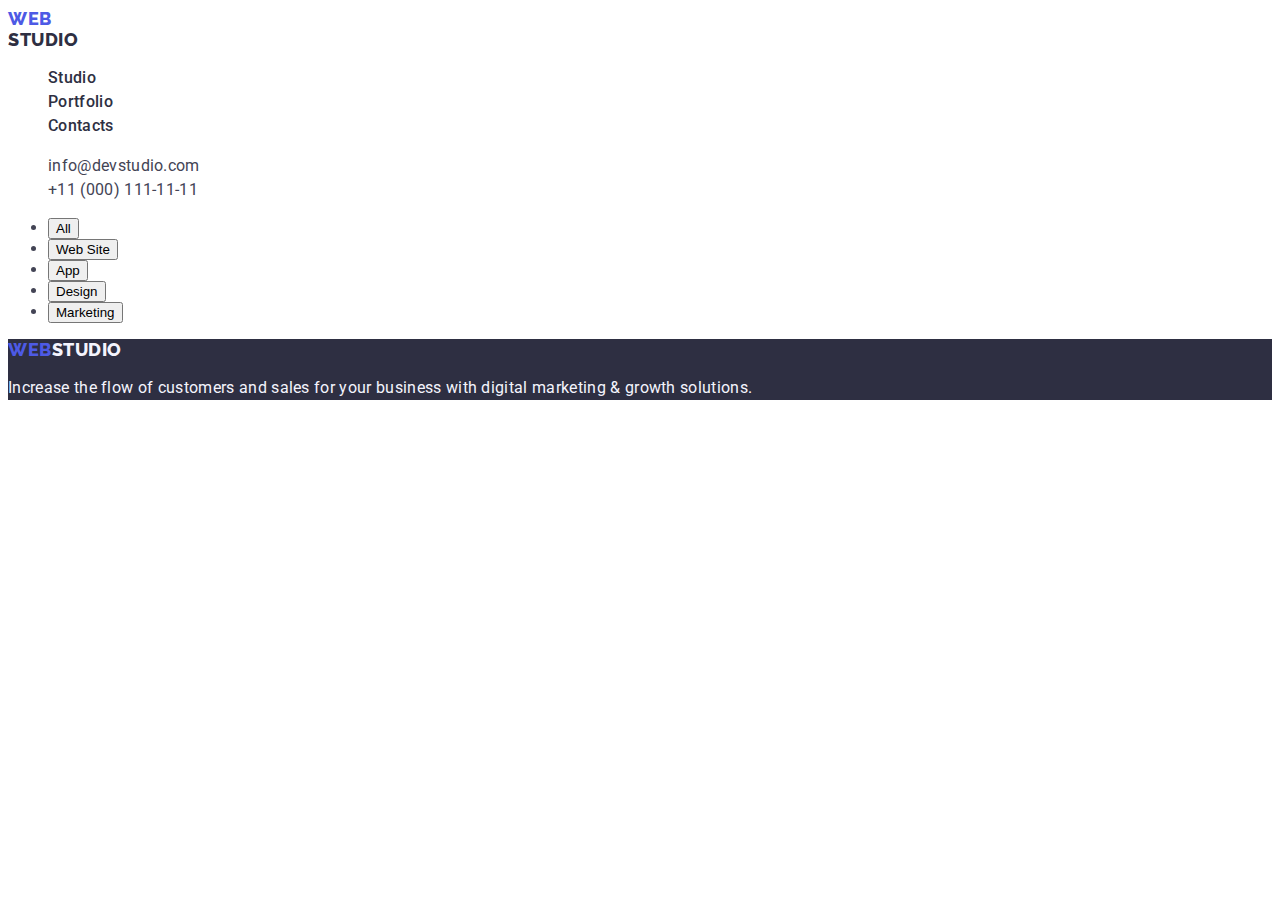
==== portfolio.html @ 23345696 "repost" ====
<!DOCTYPE html>
<html lang="en">
  <head>
    <meta charset="UTF-8" />
    <meta http-equiv="X-UA-Compatible" content="IE=edge" />
    <meta name="viewport" content="width=device-width, initial-scale=1.0" />
    <title>WebStudio</title>
    <link rel="preconnect" href="https://fonts.googleapis.com" />
    <link rel="preconnect" href="https://fonts.gstatic.com" crossorigin />
    <link
      href="https://fonts.googleapis.com/css2?family=Raleway:wght@800&family=Roboto:wght@400;500;700;900&display=swap"
      rel="stylesheet"
    />
    <link rel="stylesheet" href="./css/styles.css" />
  </head>
  <body class="body">
    <header class="header">
      <nav class="header-navigation">
        <a class="header-link-logo link" href="./index.html">
          Web<span class="header-link-logo-second">Studio</span>
        </a>
        <ul class="header-list list">
          <li class="header-item">
            <a class="header-link link" href="./index.html">Studio</a>
          </li>
          <li class="header-item">
            <a class="header-link link" href="./portfolio.html">Portfolio</a>
          </li>
          <li class="header-item">
            <a class="header-link link" href="">Contacts</a>
          </li>
        </ul>
      </nav>
      <address class="header-address">
        <ul class="header-address-list list">
          <li class="header-address-item">
            <a class="header-address-link link" href="mailto:info@devstudio.com"
              >info@devstudio.com</a
            >
          </li>
          <li class="header-item">
            <a class="header-address-link link" href="tel:+110001111111"
              >+11 (000) 111-11-11</a
            >
          </li>
        </ul>
      </address>
    </header>
    <main>
      <section>
        <h1 hidden>description</h1>
        <ul>
          <li><button type="button">All</button></li>
          <li><button type="button">Web Site</button></li>
          <li><button type="button">App</button></li>
          <li><button type="button">Design</button></li>
          <li><button type="button">Marketing</button></li>
        </ul>
      </section>
    </main>
    <footer class="footer">
        <h2 class="footer-title" hidden="">attitude</h2>
        <a class="footer-link-logo link" href="./index.html">
          Web<span class="footer-link-logo-second">Studio</span>
        </a>
        <p class="footer-text">
          Increase the flow of customers and sales for your business with digital
          marketing & growth solutions.
        </p>
      </footer>
  </body>
</html>
---- css/styles.css ----
body {
  font-family: "Roboto", sans-serif;

  color: #434455;
  background-color: #ffffff;
}
:root {
  --main-title-color: #2e2f42;
  --second-title-color: #434455;
  --therd-title-color: #4d5ae5;
}
.list {
  list-style: none;
}
.link {
  text-decoration: none;
}

/* ------HEADER------ */

.header {
}
.header-navigation {
}
.header-link-logo {
  font-family: "Raleway", sans-serif;
  font-weight: 800;
  font-size: 18px;
  line-height: 1.17;
  letter-spacing: 0.03em;
  text-transform: uppercase;
  color: #4d5ae5;
}
.header-link-logo-second {
  font-family: "Raleway";
  font-weight: 800;
  font-size: 18px;
  line-height: 1.17;
  display: flex;
  align-items: center;
  letter-spacing: 0.03em;
  text-transform: uppercase;
  color: #2e2f42;
}

.header-link {
  font-weight: 500;
  font-size: 16px;
  line-height: 1.5;
  letter-spacing: 0.02em;
  color: var(--main-title-color);
}
.header-link:hover,
.header-link:focus {
  color: #404bbf;
}
.header-address {
  font-style: normal;
}
.header-address-link {
  font-style: normal;
  font-weight: 400;
  font-size: 16px;
  line-height: 1.5;
  letter-spacing: 0.02em;
  color: #434455;
}
.header-address-link:hover,
.header-address-link:focus {
  color: #404bbf;
}
/* ------HERO------ */

.hero {
  background-color: var(--main-title-color);
}
.hero-title {
  font-weight: 700;
  font-size: 56px;
  line-height: 1.07;
  text-align: center;
  letter-spacing: 0.02em;
  color: #ffffff;
}
.hero-btn {
  font-family: "Roboto", sans-serif;
  font-style: normal;
  background-color: var(--therd-title-color);
  font-weight: 500;
  font-size: 16px;
  line-height: 1.5;
  display: flex;
  align-items: center;
  letter-spacing: 0.04em;
  color: #ffffff;
  cursor: pointer;
}
.hero-btn:hover,
.hero-btn:focus {
  background: #404bbf;
}

/* -----ABOUT----- */

.about {
}
.about-list {
}
.list {
}
.about-item {
}
.about-title {
  font-weight: 500;
  font-size: 20px;
  line-height: 1.2;
  letter-spacing: 0.02em;
  color: var(--main-title-color);
}
.about-text {
  font-size: 16px;
  line-height: 1.5;
  letter-spacing: 0.02em;
  color: var(--second-title-color);
}
/* -----BENEFITS----- */
.benefits {
}
.benefits-title {
  font-weight: 700;
  font-size: 36px;
  line-height: 1.11;
  text-align: center;
  letter-spacing: 0.02em;
  text-transform: capitalize;
  color: var(--main-title-color);
}
.benefits-list {
}
.list {
}
.benefits-item {
}

/* -----TEAM----- */

.team {
  background-color: #f4f4fd;
}
.team-top-title {
  font-weight: 700;
  font-size: 36px;
  line-height: 1.11;
  text-align: center;
  letter-spacing: 0.02em;
  text-transform: capitalize;
  color: var(--main-title-color);
}
.team-list {
  background-color: #ffffff;
}
.team-item {
}
.team-title {
  font-weight: 500;
  font-size: 20px;
  line-height: 1.2;
  text-align: center;
  letter-spacing: 0.02em;
  color: #2e2f42;
}
.team-text {
  font-size: 16px;
  line-height: 1.5;
  text-align: center;
  letter-spacing: 0.02em;
  color: var(--second-title-color);
}

/* -----FOOTER----- */

.footer {
  background-color: #2e2f42;
}
.footer-title {
}
.footer-link-logo {
  font-family: "Raleway", sans-serif;
  font-weight: 800;
  font-size: 18px;
  line-height: 1.17;
  letter-spacing: 0.03em;
  text-transform: uppercase;
  color: #4d5ae5;
}
.link {
}
.footer-link-logo-second {
  color: #f4f4fd;
}
.footer-text {
  font-size: 16px;
  line-height: 1.5;
  letter-spacing: 0.02em;
  color: #f4f4fd;
}
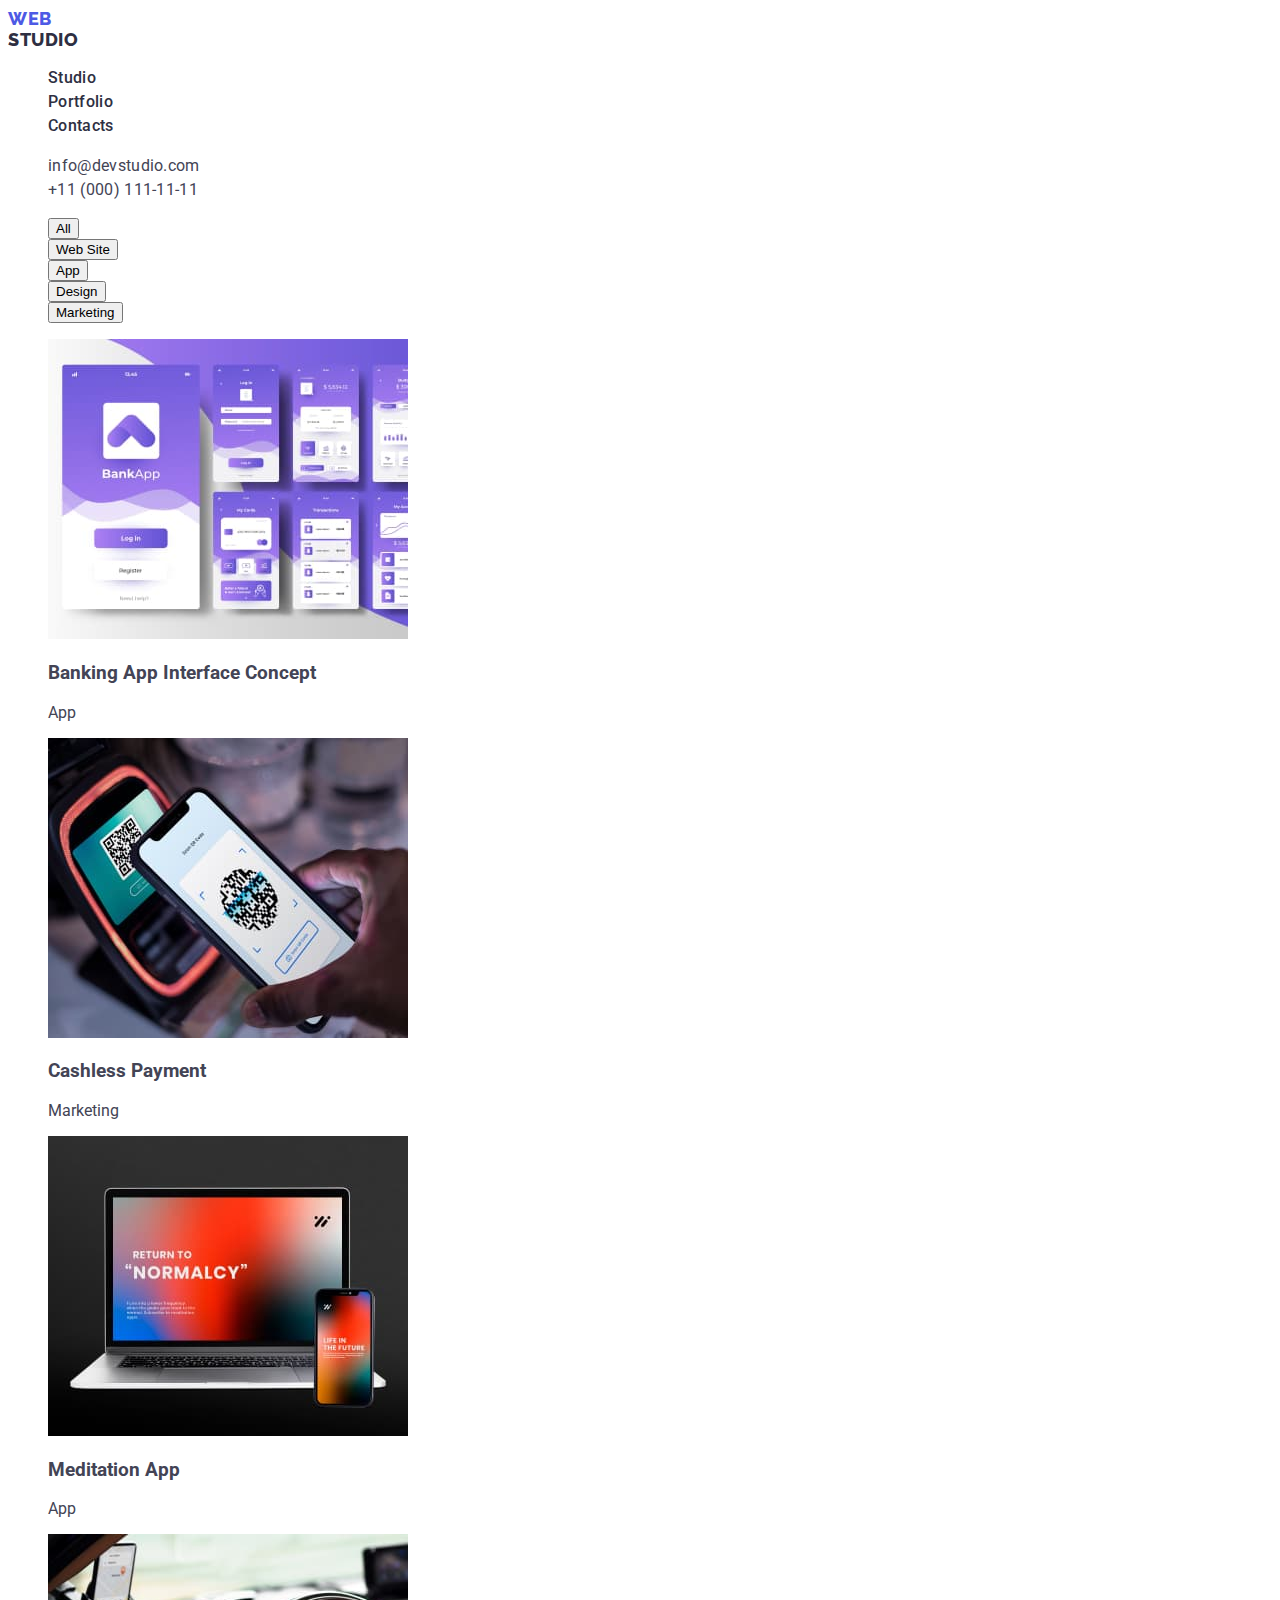
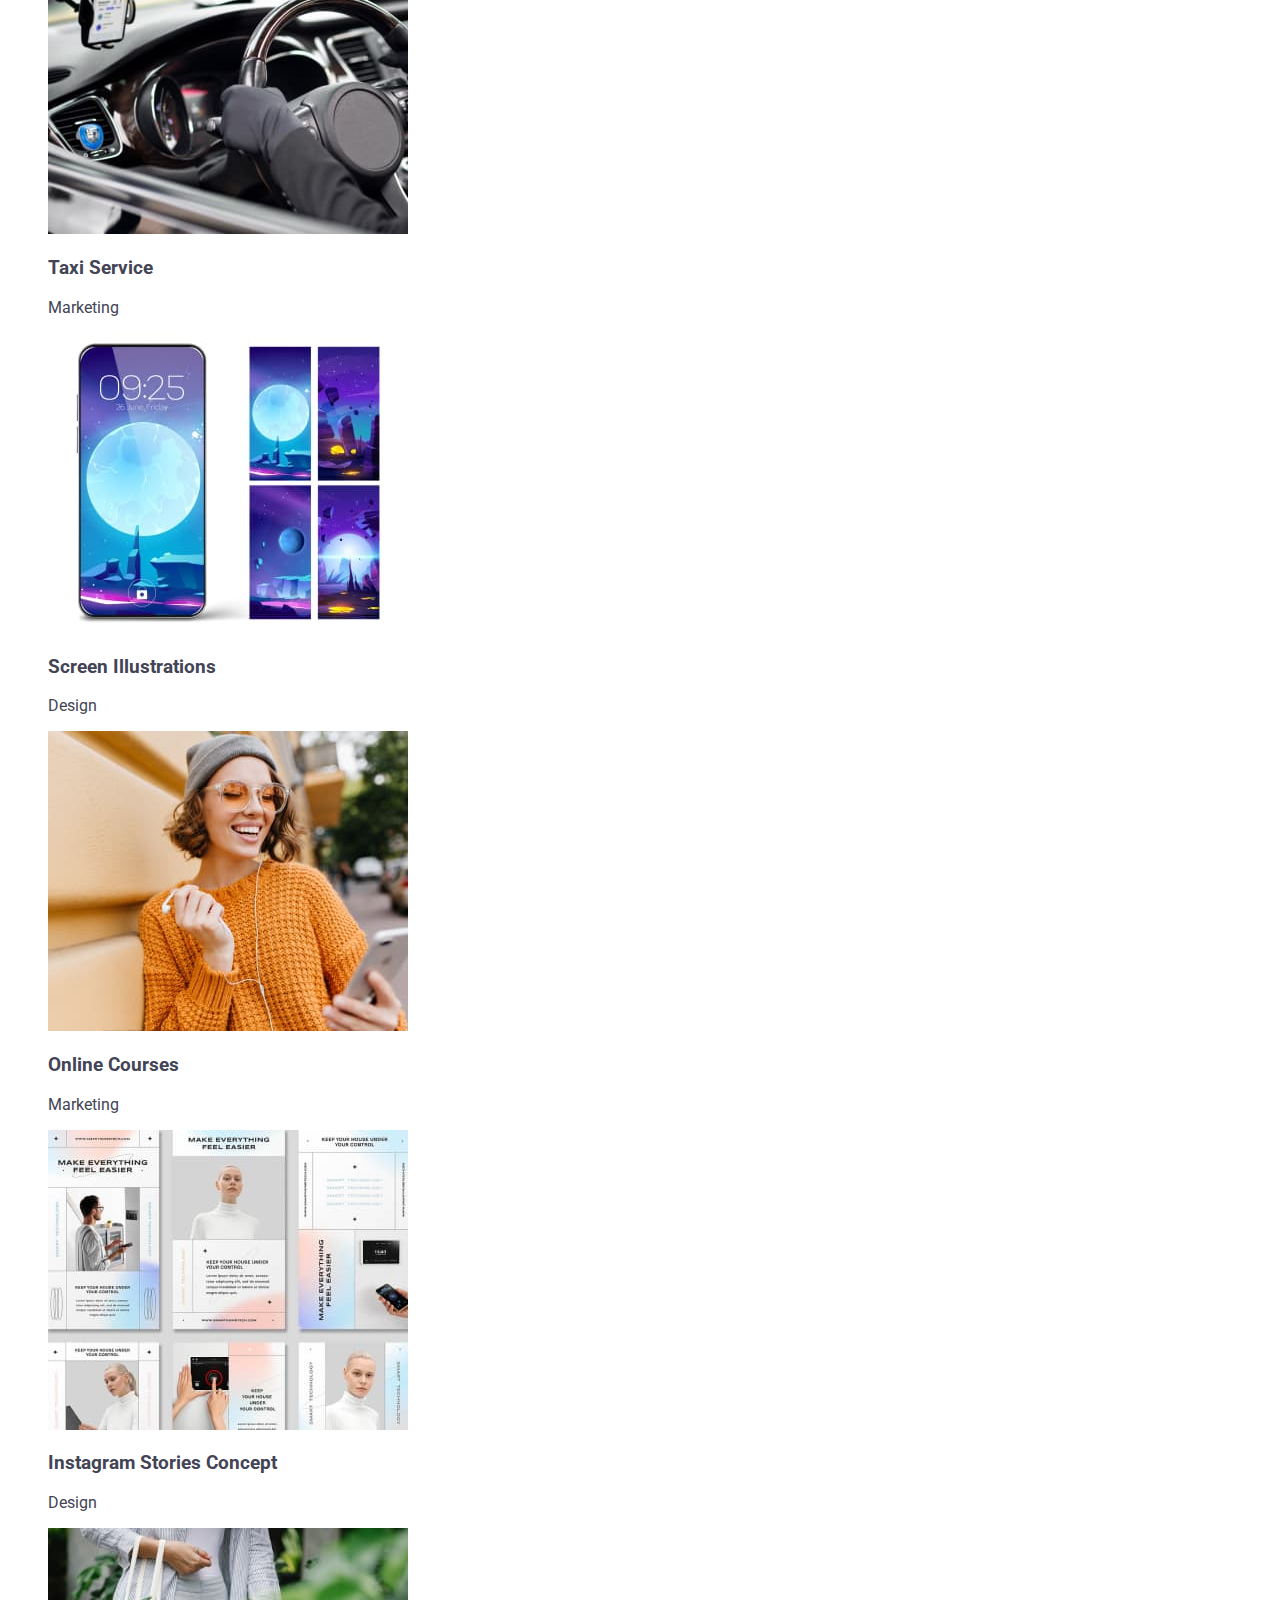
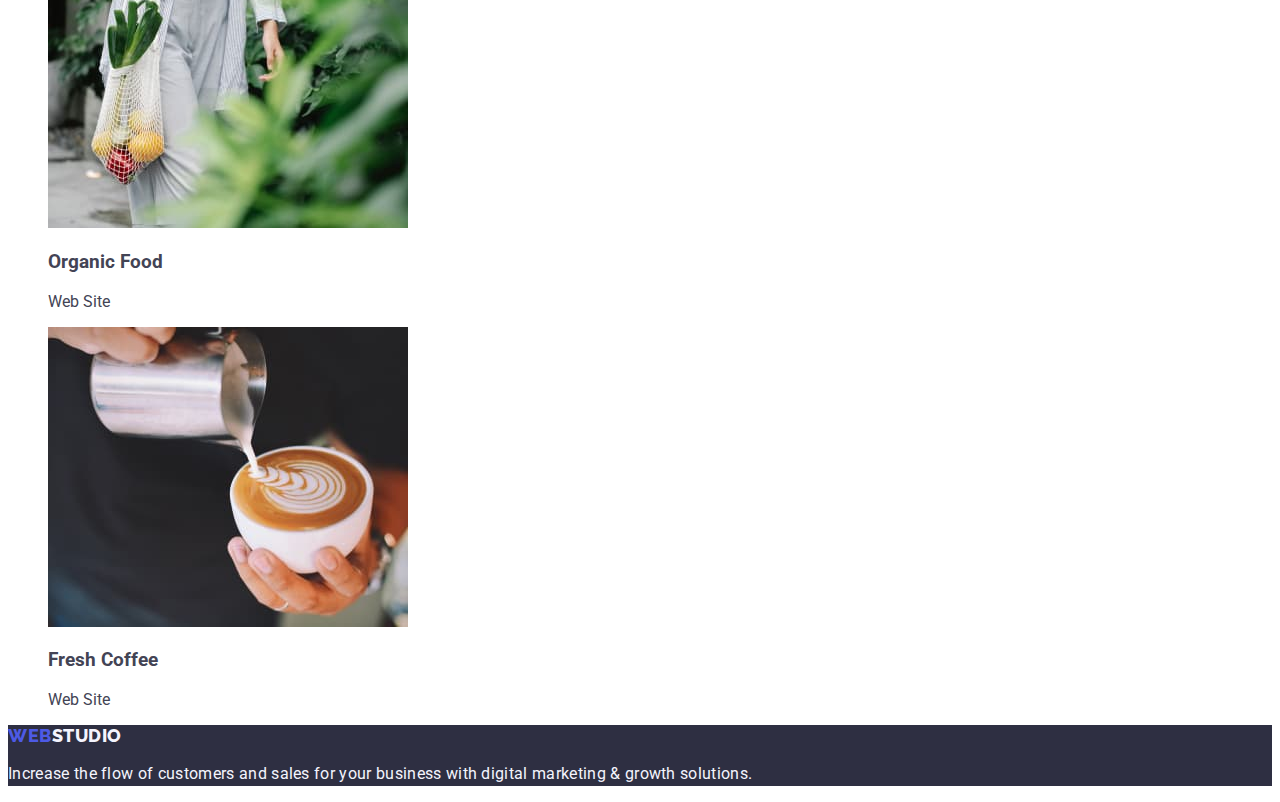
==== commit 4ea131b1: "repost" ====
--- a/portfolio.html
+++ b/portfolio.html
@@ -47,26 +47,87 @@
       </address>
     </header>
     <main>
-      <section>
+      <section class="main-navigation">
         <h1 hidden>description</h1>
-        <ul>
-          <li><button type="button">All</button></li>
-          <li><button type="button">Web Site</button></li>
-          <li><button type="button">App</button></li>
-          <li><button type="button">Design</button></li>
-          <li><button type="button">Marketing</button></li>
+        <ul class="main-navigation-list list">
+          <li>
+            <button class="main-navigation-top-btn" type="button">All</button>
+          </li>
+          <li>
+            <button class="main-navigation-btn" type="button">Web Site</button>
+          </li>
+          <li>
+            <button class="main-navigation-btn" type="button">App</button>
+          </li>
+          <li>
+            <button class="main-navigation-btn" type="button">Design</button>
+          </li>
+          <li>
+            <button class="main-navigation-btn" type="button">Marketing</button>
+          </li>
+        </ul>
+        <ul class="main-navigation-list list">
+          <li class="main-navigation-item">
+            <img src="./images/prt1.jpg" alt="prt1" />
+            <h3>Banking App Interface Concept</h3>
+            <p>App</p>
+          </li>
+          <li class="main-navigation-item">
+            <img src="./images/prt2.jpg" alt="prt2" />
+            <h3>Cashless Payment</h3>
+            <p>Marketing</p>
+          </li>
+          <li class="main-navigation-item">
+            <img src="./images/prt3.jpg" alt="prt3" />
+            <h3>Meditation App</h3>
+            <p>App</p>
+          </li>
+        </ul>
+        <ul class="main-navigation-list list">
+          <li class="main-navigation-item">
+            <img src="./images/prt4.jpg" alt="prt4" />
+            <h3>Taxi Service</h3>
+            <p>Marketing</p>
+          </li>
+          <li class="main-navigation-item">
+            <img src="./images/prt5.jpg" alt="prt5" />
+            <h3>Screen Illustrations</h3>
+            <p>Design</p>
+          </li>
+          <li class="main-navigation-item">
+            <img src="./images/prt6.jpg" alt="prt6" />
+            <h3>Online Courses</h3>
+            <p>Marketing</p>
+          </li>
+        </ul>
+        <ul class="main-navigation-list list">
+          <li class="main-navigation-item">
+            <img src="./images/prt7.jpg" alt="prt7" />
+            <h3>Instagram Stories Concept</h3>
+            <p>Design</p>
+          </li>
+          <li class="main-navigation-item">
+            <img src="./images/prt8.jpg" alt="prt8" />
+            <h3>Organic Food</h3>
+            <p>Web Site</p>
+          </li>
+          <li class="main-navigation-item">
+            <img src="./images/prt9.jpg" alt="prt9" />
+            <h3>Fresh Coffee</h3>
+            <p>Web Site</p>
+          </li>
         </ul>
       </section>
     </main>
     <footer class="footer">
-        <h2 class="footer-title" hidden="">attitude</h2>
-        <a class="footer-link-logo link" href="./index.html">
-          Web<span class="footer-link-logo-second">Studio</span>
-        </a>
-        <p class="footer-text">
-          Increase the flow of customers and sales for your business with digital
-          marketing & growth solutions.
-        </p>
-      </footer>
+      <a class="footer-link-logo link" href="./index.html">
+        Web<span class="footer-link-logo-second">Studio</span>
+      </a>
+      <p class="footer-text">
+        Increase the flow of customers and sales for your business with digital
+        marketing & growth solutions.
+      </p>
+      <h2 class="footer-title" hidden="">attitude</h2>
+    </footer>
   </body>
 </html>
--- a/css/styles.css
+++ b/css/styles.css
@@ -157,9 +157,9 @@
   color: var(--main-title-color);
 }
 .team-list {
+}
+.team-item {
   background-color: #ffffff;
-}
-.team-item {
 }
 .team-title {
   font-weight: 500;
@@ -186,16 +186,26 @@
 }
 .footer-link-logo {
   font-family: "Raleway", sans-serif;
-  font-weight: 800;
-  font-size: 18px;
-  line-height: 1.17;
+  font-style: normal;
+  font-weight: 800;
+  font-size: 18px;
+  line-height: 1.17;
+  display: flex;
+  align-items: center;
   letter-spacing: 0.03em;
   text-transform: uppercase;
   color: #4d5ae5;
 }
-.link {
-}
 .footer-link-logo-second {
+  font-family: "Raleway", sans-serif;
+  font-style: normal;
+  font-weight: 800;
+  font-size: 18px;
+  line-height: 1.17;
+  display: flex;
+  align-items: center;
+  letter-spacing: 0.03em;
+  text-transform: uppercase;
   color: #f4f4fd;
 }
 .footer-text {
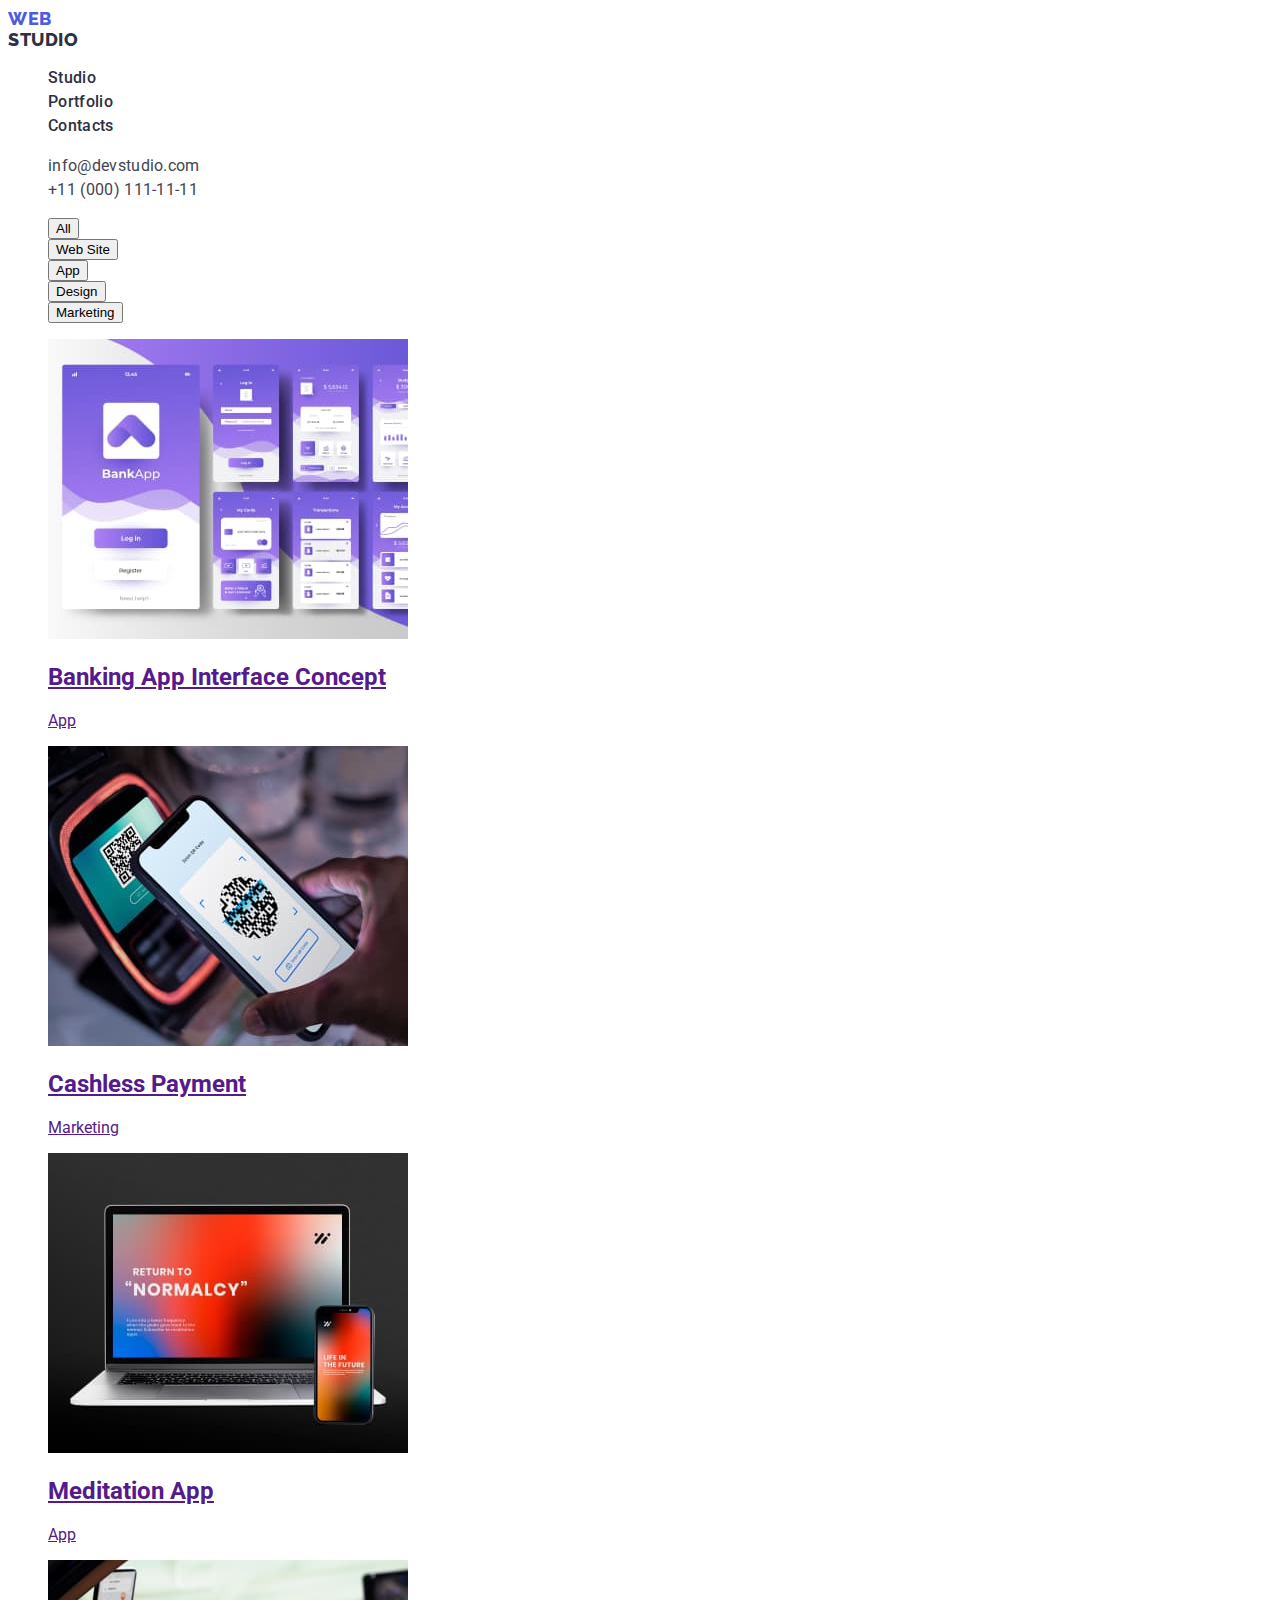
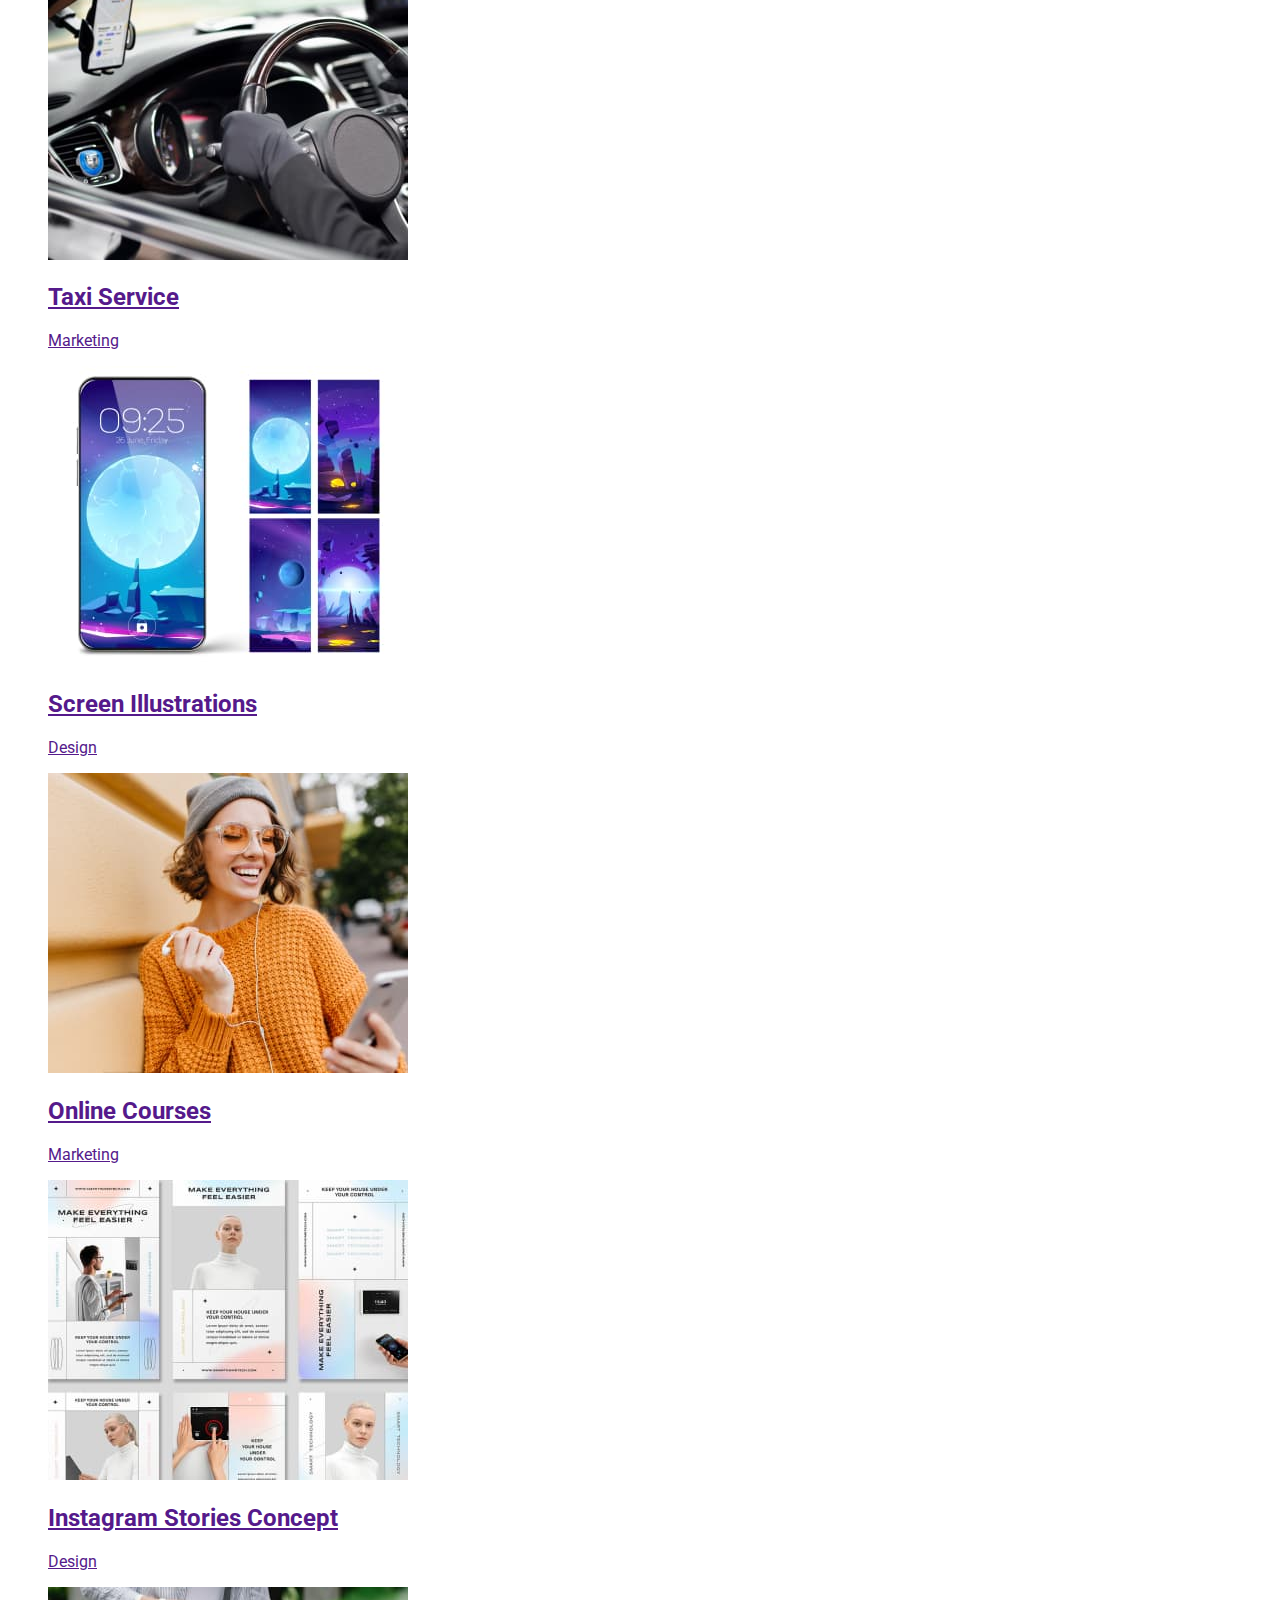
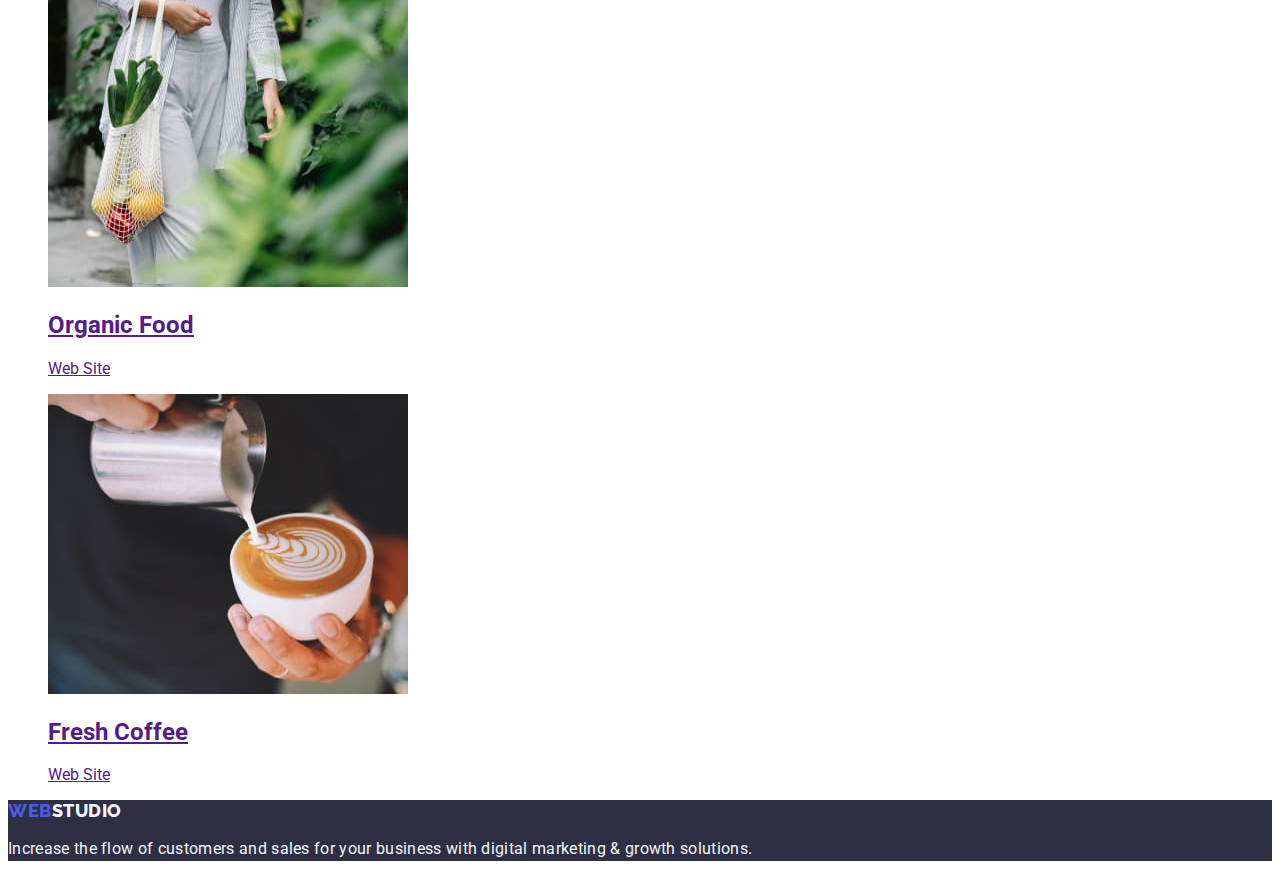
==== commit ef1ed83c: "repost" ====
--- a/portfolio.html
+++ b/portfolio.html
@@ -68,53 +68,71 @@
         </ul>
         <ul class="main-navigation-list list">
           <li class="main-navigation-item">
-            <img src="./images/prt1.jpg" alt="prt1" />
-            <h3>Banking App Interface Concept</h3>
-            <p>App</p>
+            <a href="">
+              <img src="./images/prt1.jpg" alt="ptr1" />
+              <h2>Banking App Interface Concept</h2>
+              <p>App</p>
+            </a>
           </li>
           <li class="main-navigation-item">
-            <img src="./images/prt2.jpg" alt="prt2" />
-            <h3>Cashless Payment</h3>
-            <p>Marketing</p>
+            <a href="">
+              <img src="./images/prt2.jpg" alt="prt2" />
+              <h2>Cashless Payment</h2>
+              <p>Marketing</p>
+            </a>
           </li>
           <li class="main-navigation-item">
-            <img src="./images/prt3.jpg" alt="prt3" />
-            <h3>Meditation App</h3>
-            <p>App</p>
+            <a href="">
+              <img src="./images/prt3.jpg" alt="prt3" />
+              <h2>Meditation App</h2>
+              <p>App</p>
+            </a>
           </li>
         </ul>
         <ul class="main-navigation-list list">
           <li class="main-navigation-item">
-            <img src="./images/prt4.jpg" alt="prt4" />
-            <h3>Taxi Service</h3>
-            <p>Marketing</p>
+            <a href="">
+              <img src="./images/prt4.jpg" alt="prt4" />
+              <h2>Taxi Service</h2>
+              <p>Marketing</p>
+            </a>
           </li>
           <li class="main-navigation-item">
-            <img src="./images/prt5.jpg" alt="prt5" />
-            <h3>Screen Illustrations</h3>
-            <p>Design</p>
+            <a href="">
+              <img src="./images/prt5.jpg" alt="prt5" />
+              <h2>Screen Illustrations</h2>
+              <p>Design</p>
+            </a>
           </li>
           <li class="main-navigation-item">
-            <img src="./images/prt6.jpg" alt="prt6" />
-            <h3>Online Courses</h3>
-            <p>Marketing</p>
+            <a href="">
+              <img src="./images/prt6.jpg" alt="prt6" />
+              <h2>Online Courses</h2>
+              <p>Marketing</p>
+            </a>
           </li>
         </ul>
         <ul class="main-navigation-list list">
           <li class="main-navigation-item">
-            <img src="./images/prt7.jpg" alt="prt7" />
-            <h3>Instagram Stories Concept</h3>
-            <p>Design</p>
+            <a href="">
+              <img src="./images/prt7.jpg" alt="prt7" />
+              <h2>Instagram Stories Concept</h2>
+              <p>Design</p>
+            </a>
           </li>
           <li class="main-navigation-item">
-            <img src="./images/prt8.jpg" alt="prt8" />
-            <h3>Organic Food</h3>
-            <p>Web Site</p>
+            <a href="">
+              <img src="./images/prt8.jpg" alt="prt8" />
+              <h2>Organic Food</h2>
+              <p>Web Site</p>
+            </a>
           </li>
           <li class="main-navigation-item">
-            <img src="./images/prt9.jpg" alt="prt9" />
-            <h3>Fresh Coffee</h3>
-            <p>Web Site</p>
+            <a href="">
+              <img src="./images/prt9.jpg" alt="prt9" />
+              <h2>Fresh Coffee</h2>
+              <p>Web Site</p>
+            </a>
           </li>
         </ul>
       </section>
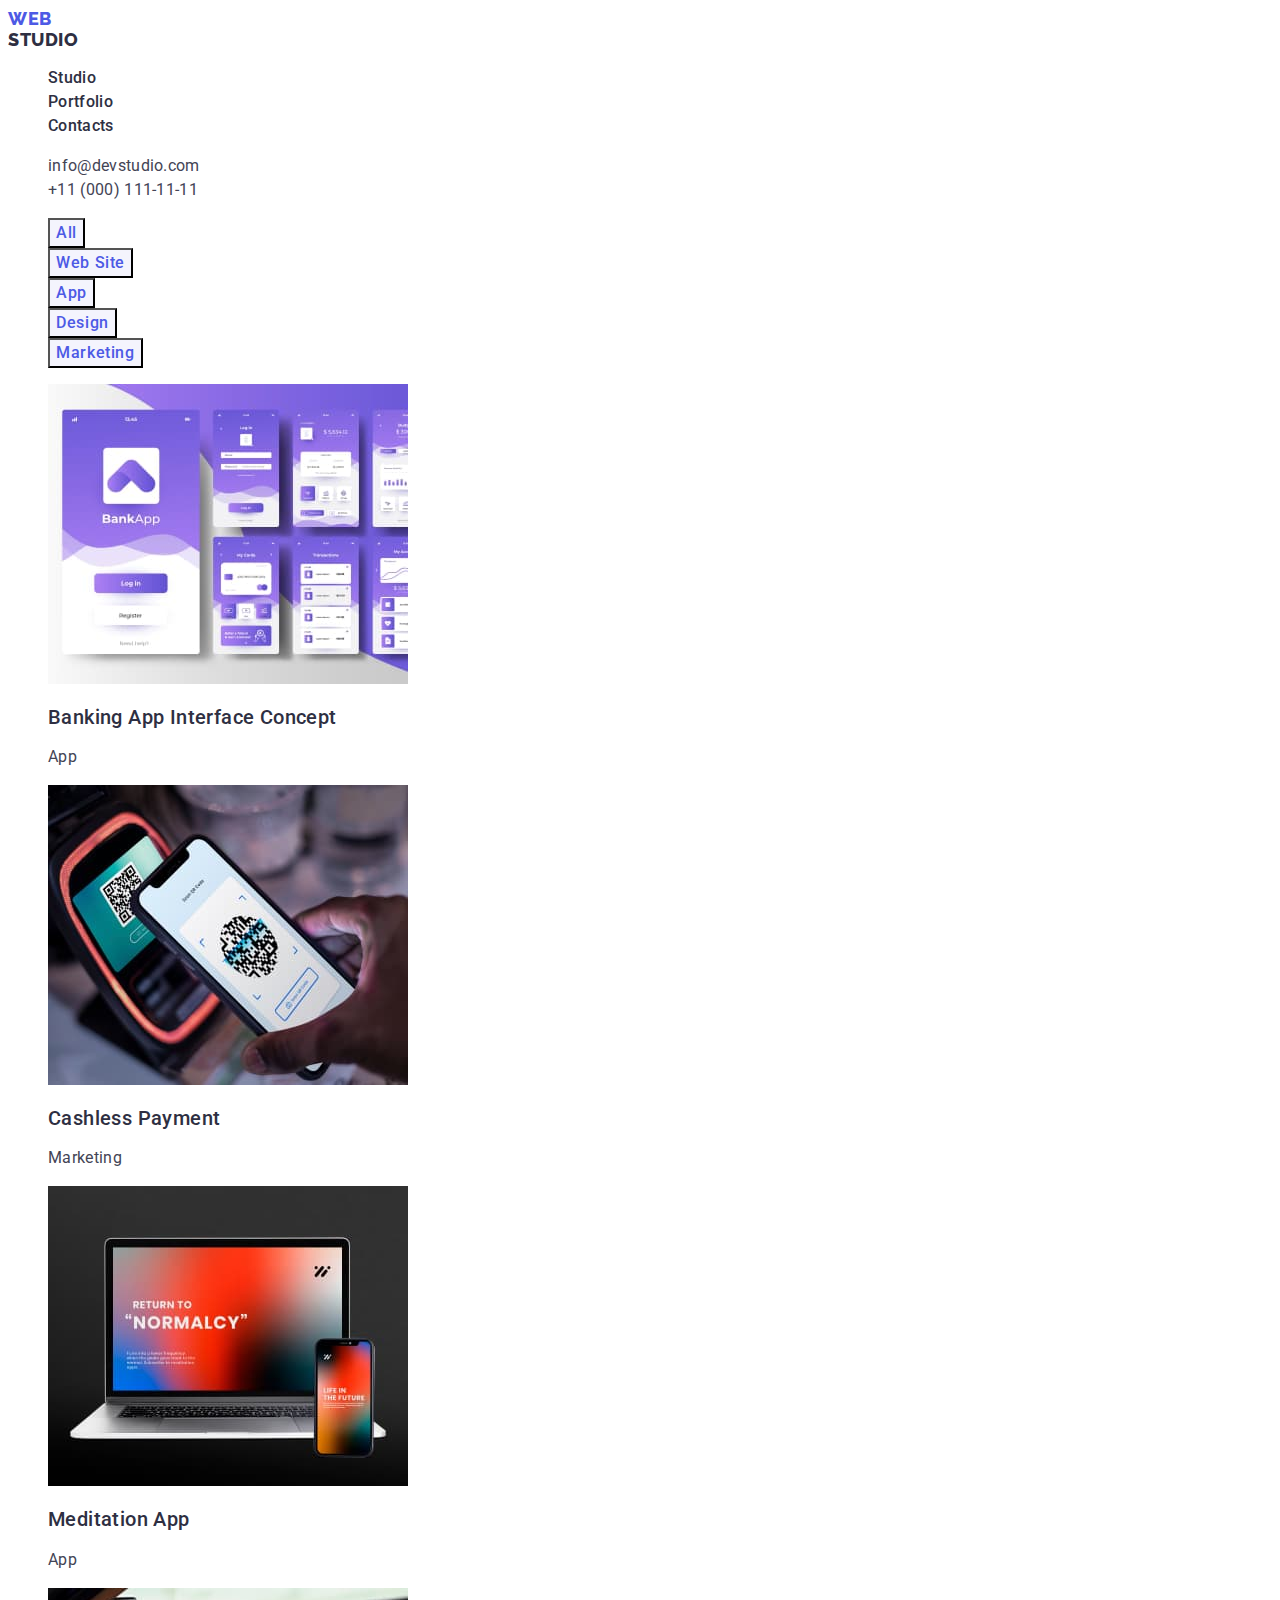
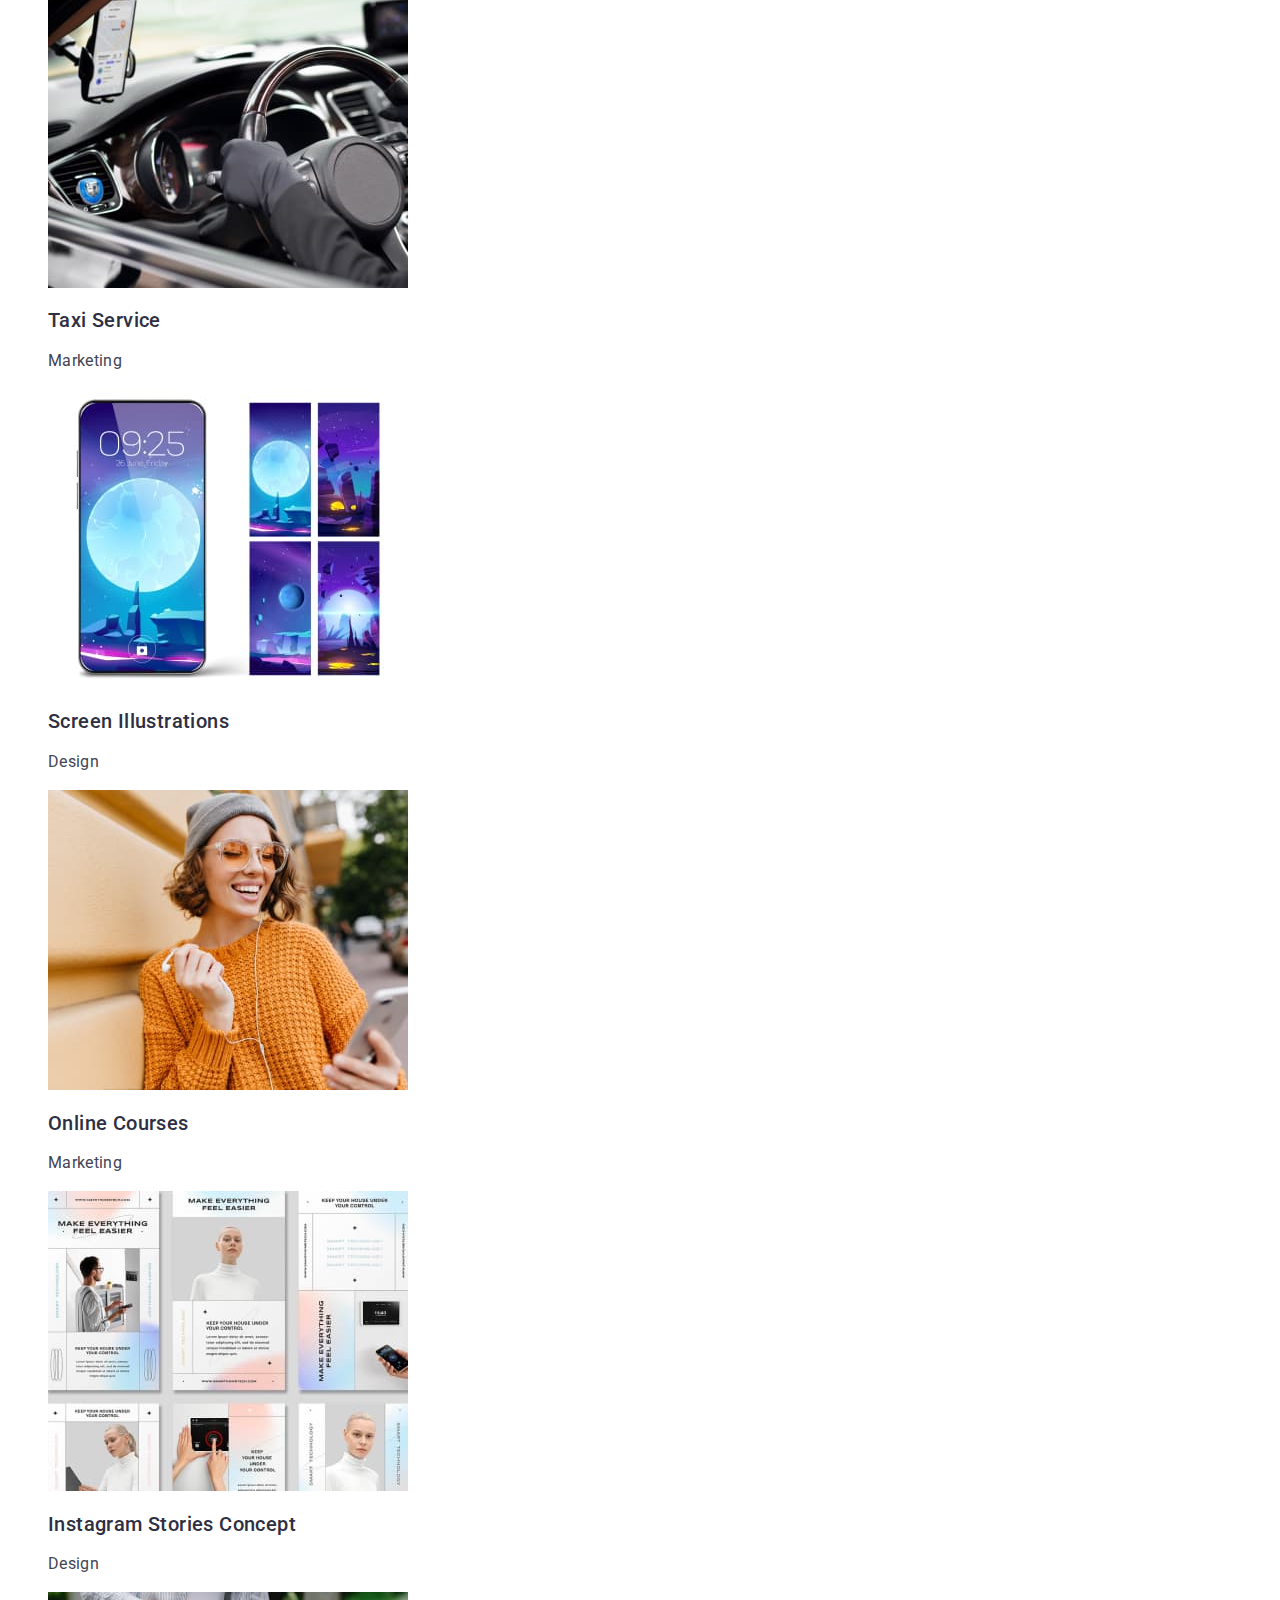
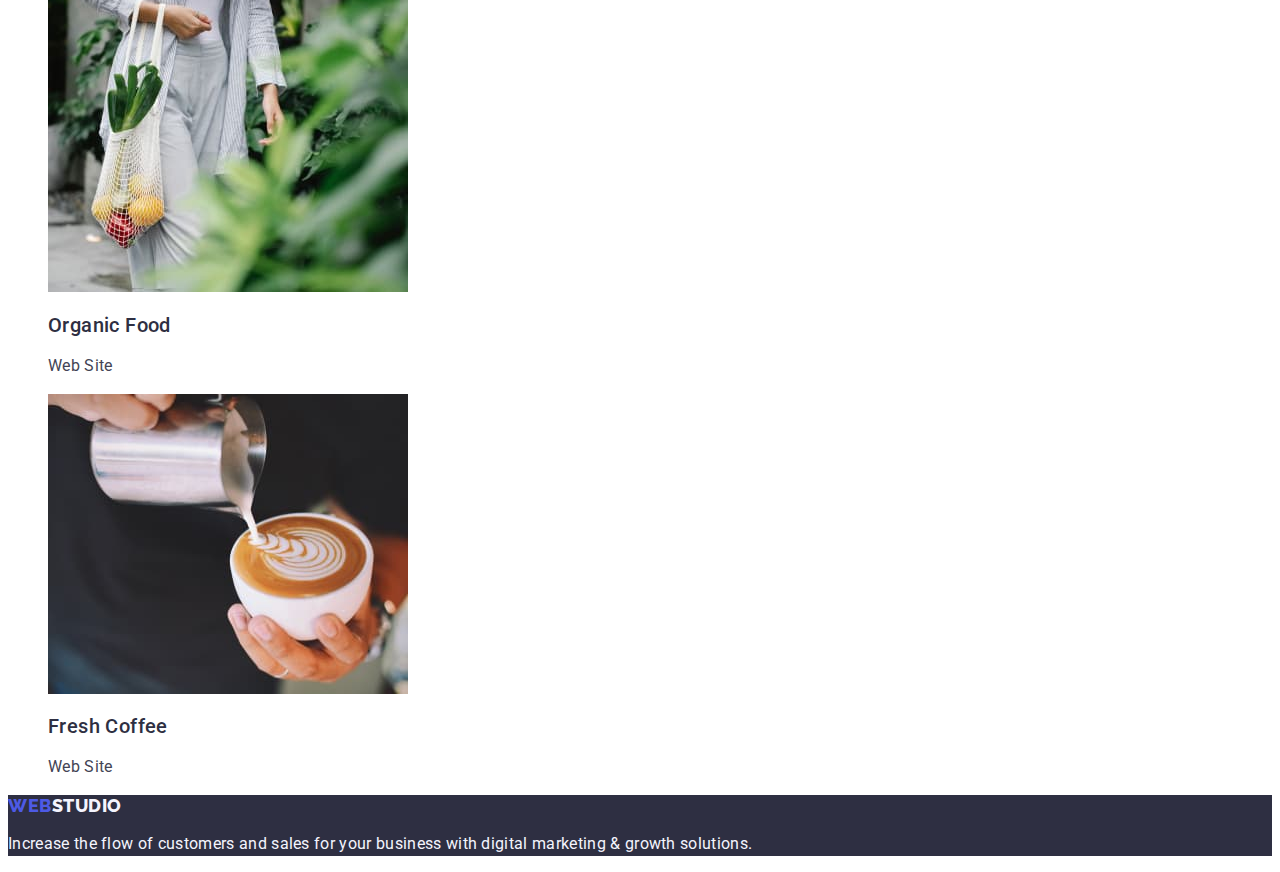
==== commit 0561bb24: "repost" ====
--- a/portfolio.html
+++ b/portfolio.html
@@ -68,70 +68,70 @@
         </ul>
         <ul class="main-navigation-list list">
           <li class="main-navigation-item">
-            <a href="">
+            <a class="main-navigation-link link" href="">
               <img src="./images/prt1.jpg" alt="ptr1" />
-              <h2>Banking App Interface Concept</h2>
-              <p>App</p>
+              <h2 class="main-navigation-title">Banking App Interface Concept</h2>
+              <p class="main-navigation-text">App</p>
             </a>
           </li>
           <li class="main-navigation-item">
-            <a href="">
+            <a class="main-navigation-link link" href="">
               <img src="./images/prt2.jpg" alt="prt2" />
-              <h2>Cashless Payment</h2>
-              <p>Marketing</p>
+              <h2 class="main-navigation-title">Cashless Payment</h2>
+              <p class="main-navigation-text">Marketing</p>
             </a>
           </li>
           <li class="main-navigation-item">
-            <a href="">
+            <a class="main-navigation-link link" href="">
               <img src="./images/prt3.jpg" alt="prt3" />
-              <h2>Meditation App</h2>
-              <p>App</p>
+              <h2 class="main-navigation-title">Meditation App</h2>
+              <p class="main-navigation-text">App</p>
             </a>
           </li>
         </ul>
         <ul class="main-navigation-list list">
           <li class="main-navigation-item">
-            <a href="">
+            <a class="main-navigation-link link" href="">
               <img src="./images/prt4.jpg" alt="prt4" />
-              <h2>Taxi Service</h2>
-              <p>Marketing</p>
+              <h2 class="main-navigation-title">Taxi Service</h2>
+              <p class="main-navigation-text">Marketing</p>
             </a>
           </li>
           <li class="main-navigation-item">
-            <a href="">
+            <a class="main-navigation-link link" href="">
               <img src="./images/prt5.jpg" alt="prt5" />
-              <h2>Screen Illustrations</h2>
-              <p>Design</p>
+              <h2 class="main-navigation-title">Screen Illustrations</h2>
+              <p class="main-navigation-text">Design</p>
             </a>
           </li>
           <li class="main-navigation-item">
-            <a href="">
+            <a class="main-navigation-link link" href="">
               <img src="./images/prt6.jpg" alt="prt6" />
-              <h2>Online Courses</h2>
-              <p>Marketing</p>
+              <h2 class="main-navigation-title">Online Courses</h2>
+              <p class="main-navigation-text">Marketing</p>
             </a>
           </li>
         </ul>
         <ul class="main-navigation-list list">
           <li class="main-navigation-item">
-            <a href="">
+            <a class="main-navigation-link link" href="">
               <img src="./images/prt7.jpg" alt="prt7" />
-              <h2>Instagram Stories Concept</h2>
-              <p>Design</p>
+              <h2 class="main-navigation-title">Instagram Stories Concept</h2>
+              <p class="main-navigation-text">Design</p>
             </a>
           </li>
           <li class="main-navigation-item">
-            <a href="">
+            <a class="main-navigation-link link" href="">
               <img src="./images/prt8.jpg" alt="prt8" />
-              <h2>Organic Food</h2>
-              <p>Web Site</p>
+              <h2 class="main-navigation-title">Organic Food</h2>
+              <p class="main-navigation-text">Web Site</p>
             </a>
           </li>
           <li class="main-navigation-item">
-            <a href="">
+            <a class="main-navigation-link link" href="">
               <img src="./images/prt9.jpg" alt="prt9" />
-              <h2>Fresh Coffee</h2>
-              <p>Web Site</p>
+              <h2 class="main-navigation-title">Fresh Coffee</h2>
+              <p class="main-navigation-text">Web Site</p>
             </a>
           </li>
         </ul>
--- a/css/styles.css
+++ b/css/styles.css
@@ -214,3 +214,74 @@
   letter-spacing: 0.02em;
   color: #f4f4fd;
 }
+
+/* -----MAIN-NAV----- */
+.main-navigation {
+}
+.main-navigation-list {
+}
+
+/* -----MAIN-BTN----- */
+
+.main-navigation-top-btn {
+  font-family: "Roboto", sans-serif;
+  font-style: normal;
+  font-weight: 500;
+  font-size: 16px;
+  line-height: 1.5;
+  display: flex;
+  align-items: center;
+  text-align: center;
+  letter-spacing: 0.04em;
+  color: #4d5ae5;
+  cursor: pointer;
+  background-color: #f4f4fd;
+}
+.main-navigation-top-btn:hover,
+.main-navigation-top-btn:focus {
+  color: #ffffff;
+  background-color: #404bbf;
+}
+
+.main-navigation-btn {
+  font-family: "Roboto", sans-serif;
+  font-style: normal;
+  font-weight: 500;
+  font-size: 16px;
+  line-height: 1.5;
+  display: flex;
+  align-items: center;
+  text-align: center;
+  letter-spacing: 0.04em;
+  color: #4d5ae5;
+  cursor: pointer;
+  background-color: #f4f4fd;
+}
+.main-navigation-btn:hover,
+.main-navigation-btn:focus {
+  color: #ffffff;
+  background-color: #404bbf;
+}
+/* -----MAIN-LINK----- */
+.main-navigation-item {
+}
+.main-navigation-link {
+}
+.link {
+}
+
+.main-navigation-title {
+  font-weight: 500;
+  font-size: 20px;
+  line-height: 1.2;
+  letter-spacing: 0.02em;
+  color: #2e2f42;
+}
+
+.main-navigation-text {
+  font-weight: 400;
+  font-size: 16px;
+  line-height: 1.5;
+  letter-spacing: 0.02em;
+  color: #434455;
+}
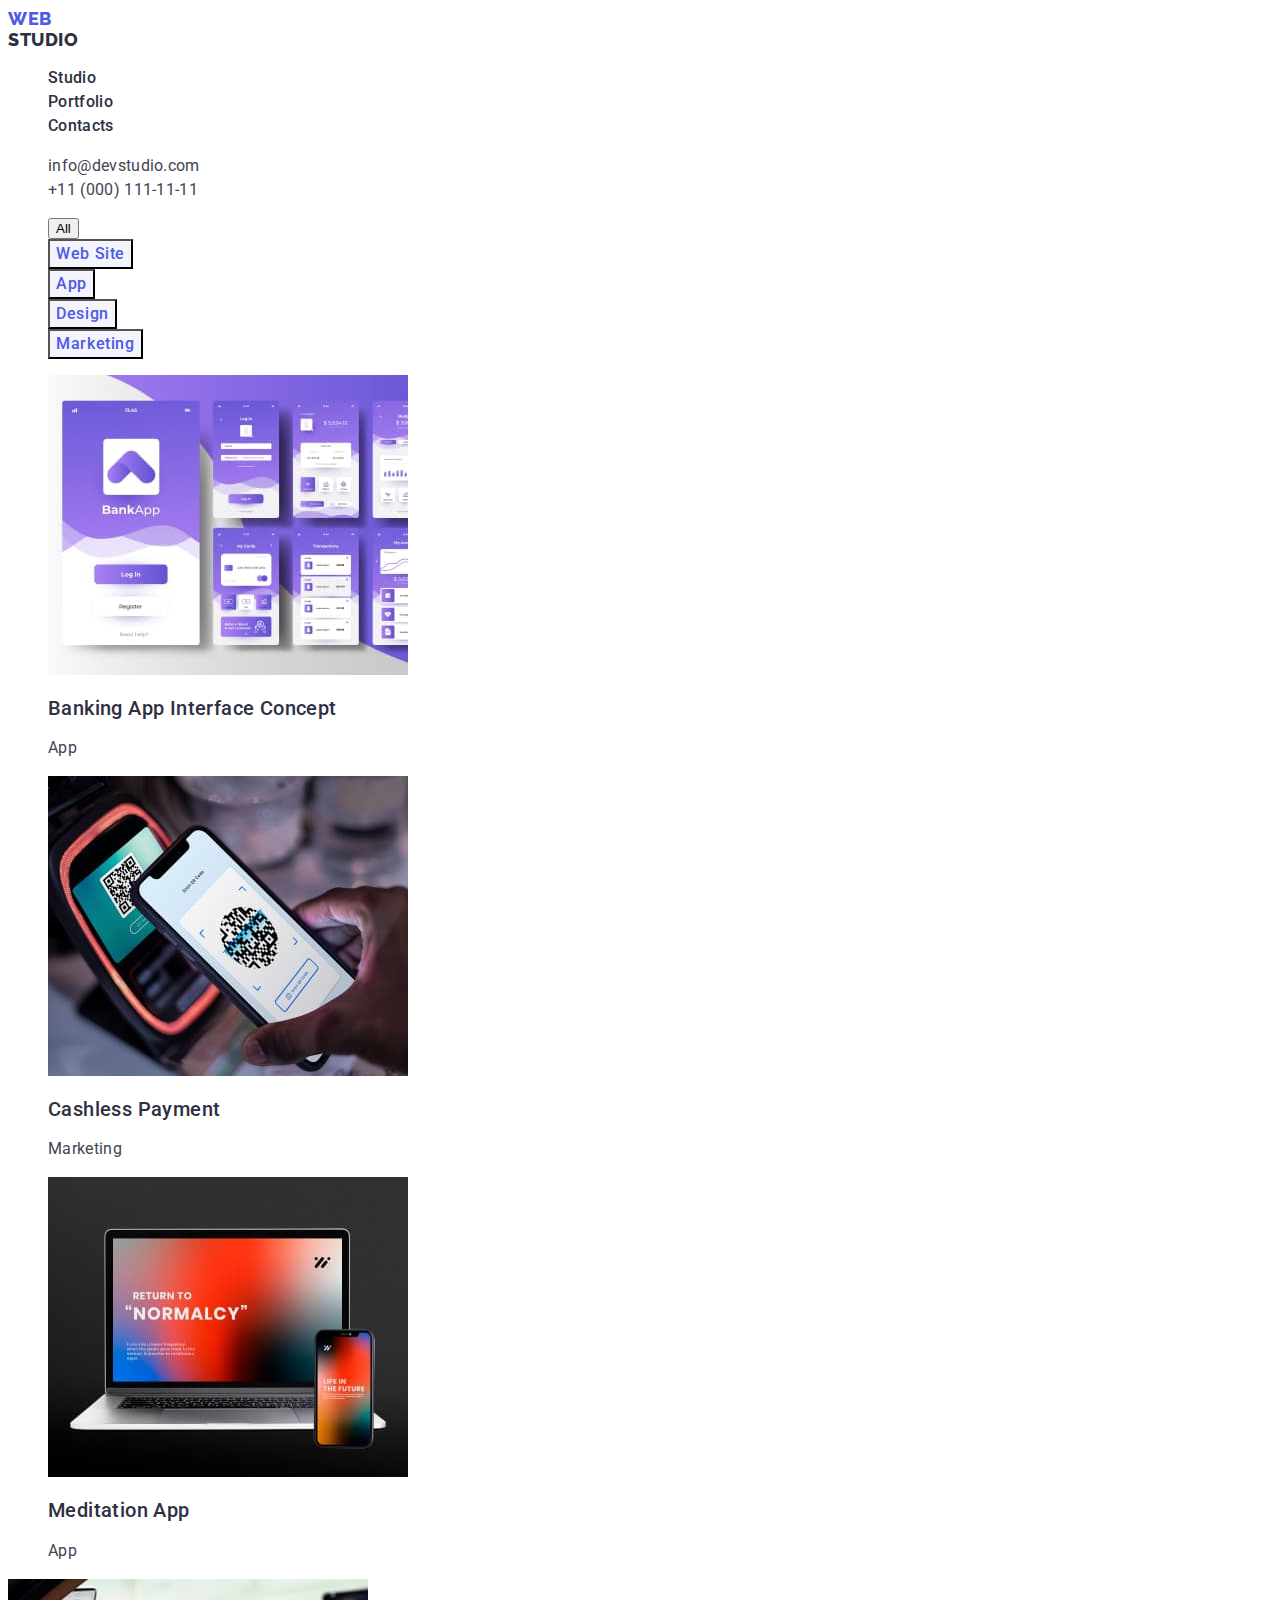
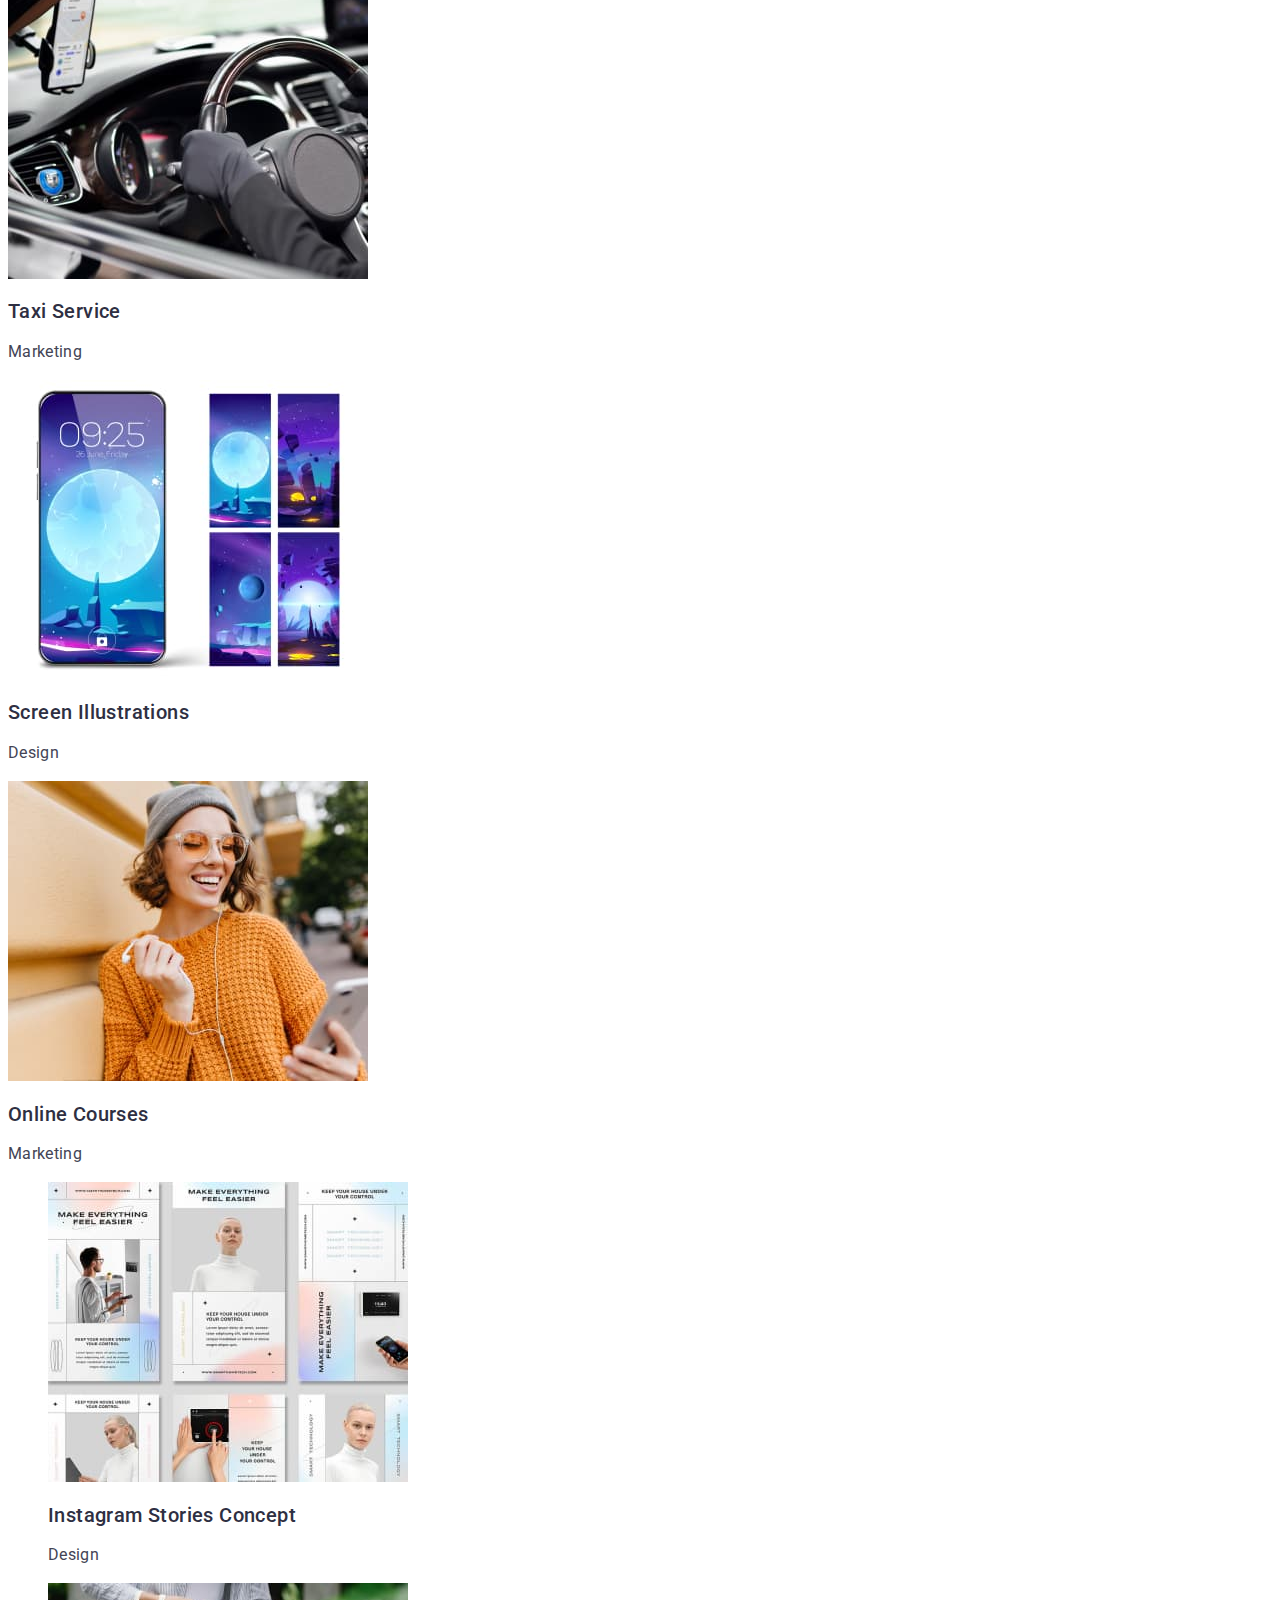
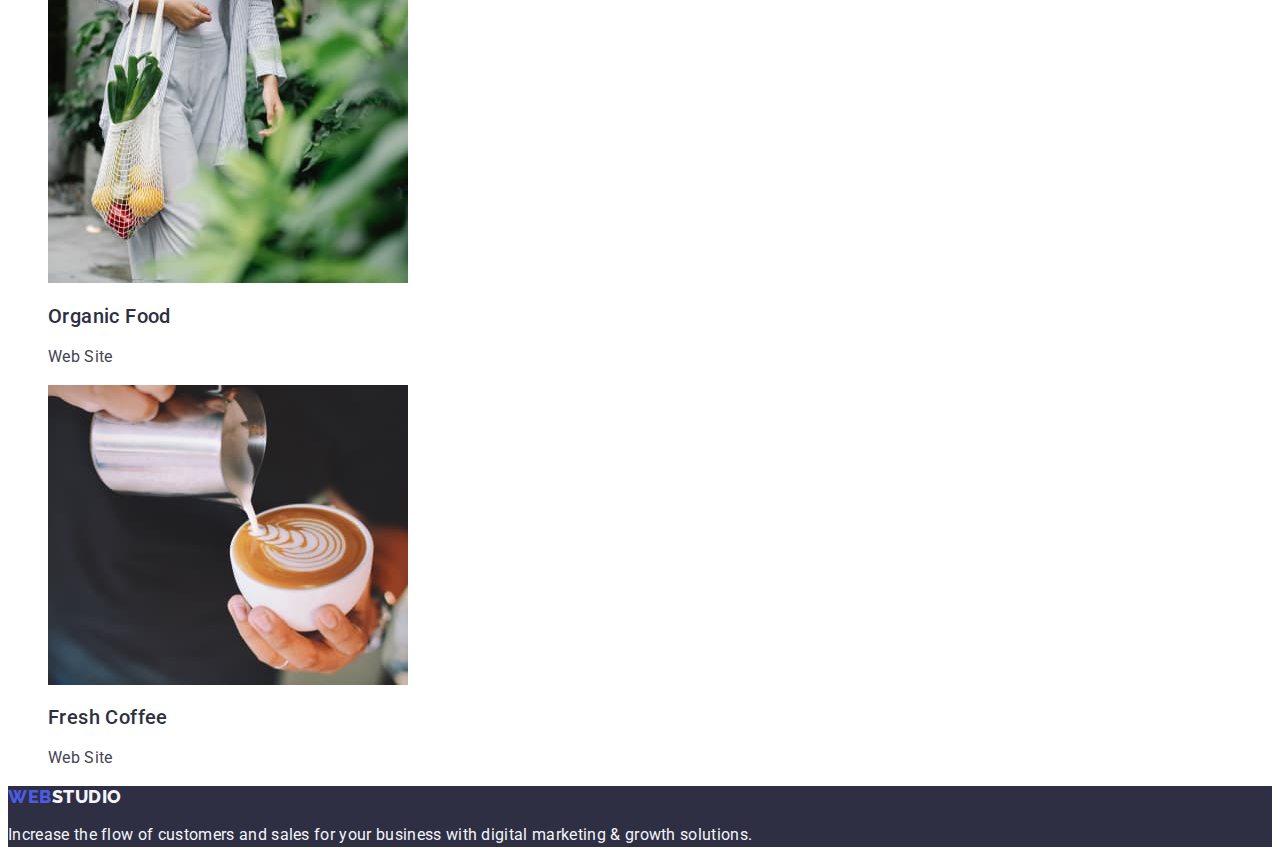
==== commit 770601a3: "repost" ====
--- a/portfolio.html
+++ b/portfolio.html
@@ -51,7 +51,7 @@
         <h1 hidden>description</h1>
         <ul class="main-navigation-list list">
           <li>
-            <button class="main-navigation-top-btn" type="button">All</button>
+            <button class="main-navigation--btn" type="button">All</button>
           </li>
           <li>
             <button class="main-navigation-btn" type="button">Web Site</button>
@@ -70,7 +70,9 @@
           <li class="main-navigation-item">
             <a class="main-navigation-link link" href="">
               <img src="./images/prt1.jpg" alt="ptr1" />
-              <h2 class="main-navigation-title">Banking App Interface Concept</h2>
+              <h2 class="main-navigation-title">
+                Banking App Interface Concept
+              </h2>
               <p class="main-navigation-text">App</p>
             </a>
           </li>
@@ -89,29 +91,29 @@
             </a>
           </li>
         </ul>
-        <ul class="main-navigation-list list">
-          <li class="main-navigation-item">
-            <a class="main-navigation-link link" href="">
-              <img src="./images/prt4.jpg" alt="prt4" />
-              <h2 class="main-navigation-title">Taxi Service</h2>
-              <p class="main-navigation-text">Marketing</p>
-            </a>
-          </li>
-          <li class="main-navigation-item">
-            <a class="main-navigation-link link" href="">
-              <img src="./images/prt5.jpg" alt="prt5" />
-              <h2 class="main-navigation-title">Screen Illustrations</h2>
-              <p class="main-navigation-text">Design</p>
-            </a>
-          </li>
-          <li class="main-navigation-item">
-            <a class="main-navigation-link link" href="">
-              <img src="./images/prt6.jpg" alt="prt6" />
-              <h2 class="main-navigation-title">Online Courses</h2>
-              <p class="main-navigation-text">Marketing</p>
-            </a>
-          </li>
-        </ul>
+
+        <li class="main-navigation-item">
+          <a class="main-navigation-link link" href="">
+            <img src="./images/prt4.jpg" alt="prt4" />
+            <h2 class="main-navigation-title">Taxi Service</h2>
+            <p class="main-navigation-text">Marketing</p>
+          </a>
+        </li>
+        <li class="main-navigation-item">
+          <a class="main-navigation-link link" href="">
+            <img src="./images/prt5.jpg" alt="prt5" />
+            <h2 class="main-navigation-title">Screen Illustrations</h2>
+            <p class="main-navigation-text">Design</p>
+          </a>
+        </li>
+        <li class="main-navigation-item">
+          <a class="main-navigation-link link" href="">
+            <img src="./images/prt6.jpg" alt="prt6" />
+            <h2 class="main-navigation-title">Online Courses</h2>
+            <p class="main-navigation-text">Marketing</p>
+          </a>
+        </li>
+
         <ul class="main-navigation-list list">
           <li class="main-navigation-item">
             <a class="main-navigation-link link" href="">
--- a/css/styles.css
+++ b/css/styles.css
@@ -223,7 +223,7 @@
 
 /* -----MAIN-BTN----- */
 
-.main-navigation-top-btn {
+.main-navigation-btn {
   font-family: "Roboto", sans-serif;
   font-style: normal;
   font-weight: 500;
@@ -237,26 +237,6 @@
   cursor: pointer;
   background-color: #f4f4fd;
 }
-.main-navigation-top-btn:hover,
-.main-navigation-top-btn:focus {
-  color: #ffffff;
-  background-color: #404bbf;
-}
-
-.main-navigation-btn {
-  font-family: "Roboto", sans-serif;
-  font-style: normal;
-  font-weight: 500;
-  font-size: 16px;
-  line-height: 1.5;
-  display: flex;
-  align-items: center;
-  text-align: center;
-  letter-spacing: 0.04em;
-  color: #4d5ae5;
-  cursor: pointer;
-  background-color: #f4f4fd;
-}
 .main-navigation-btn:hover,
 .main-navigation-btn:focus {
   color: #ffffff;
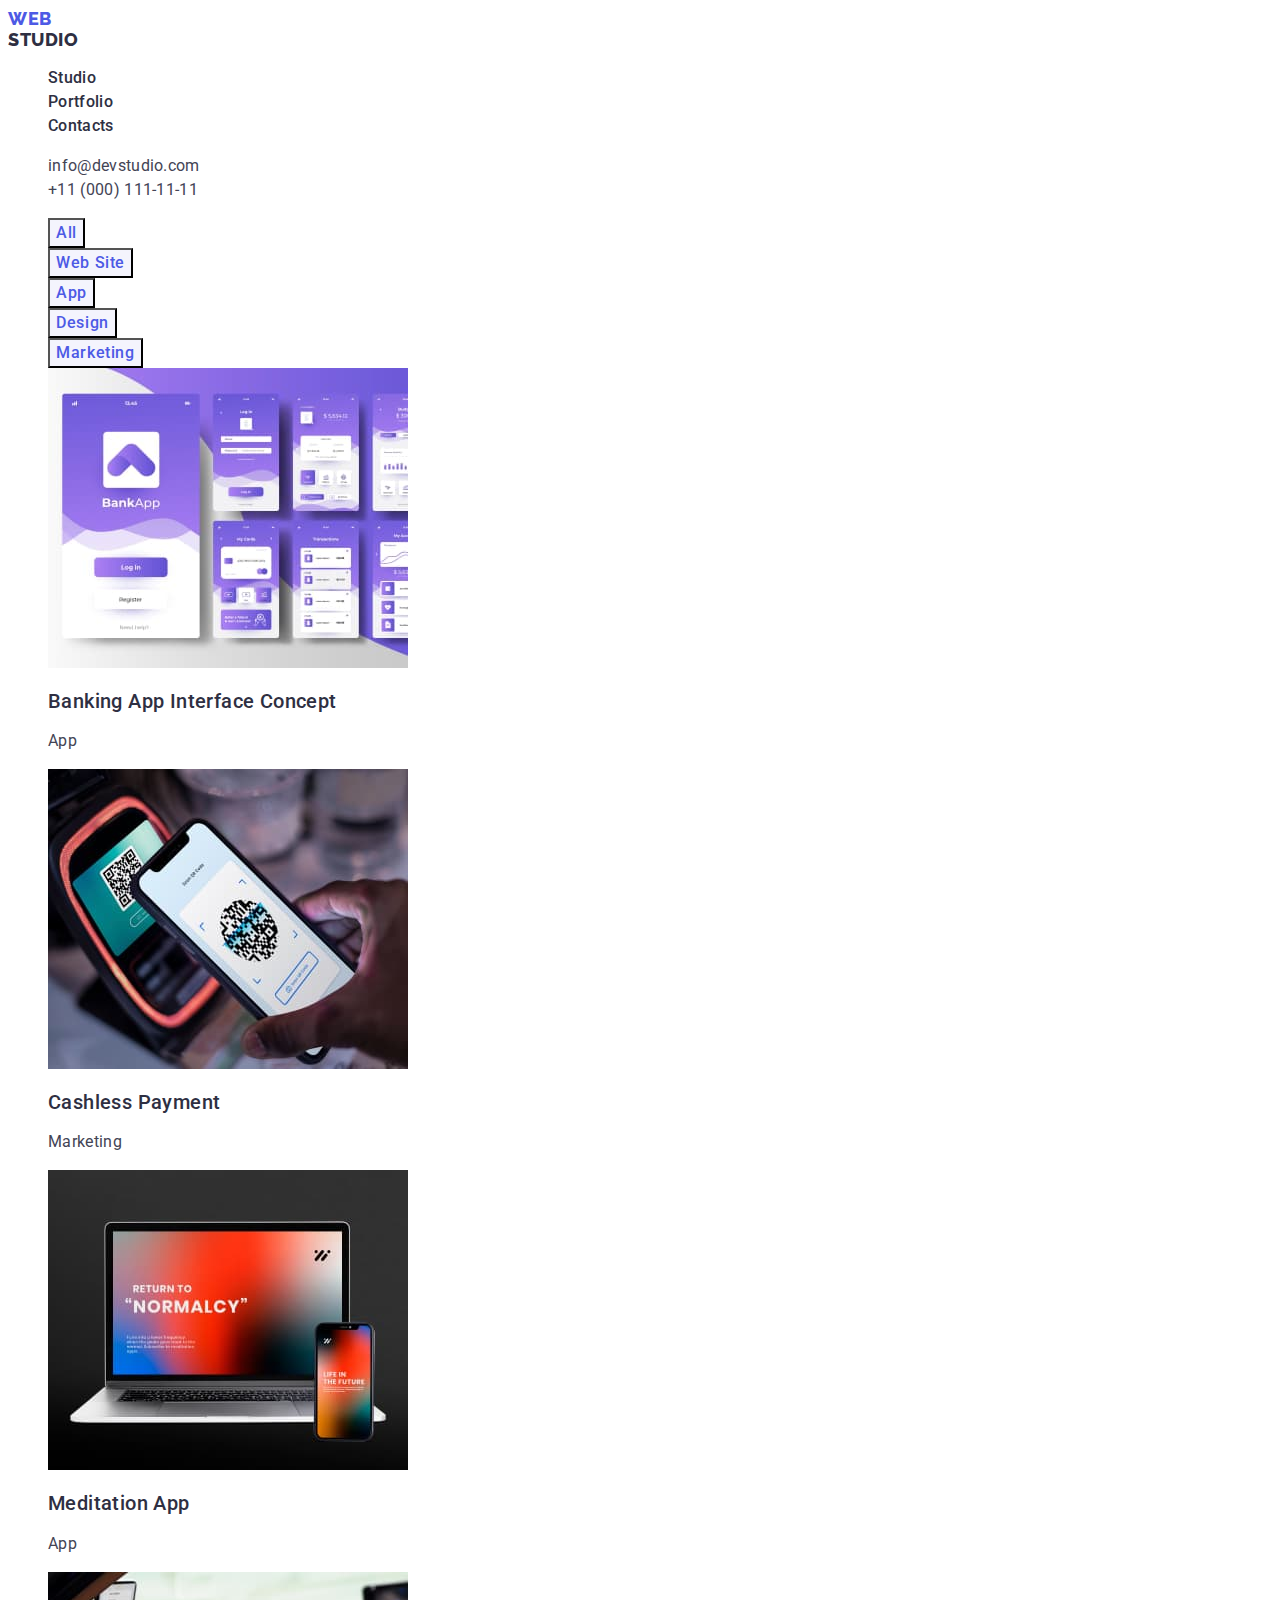
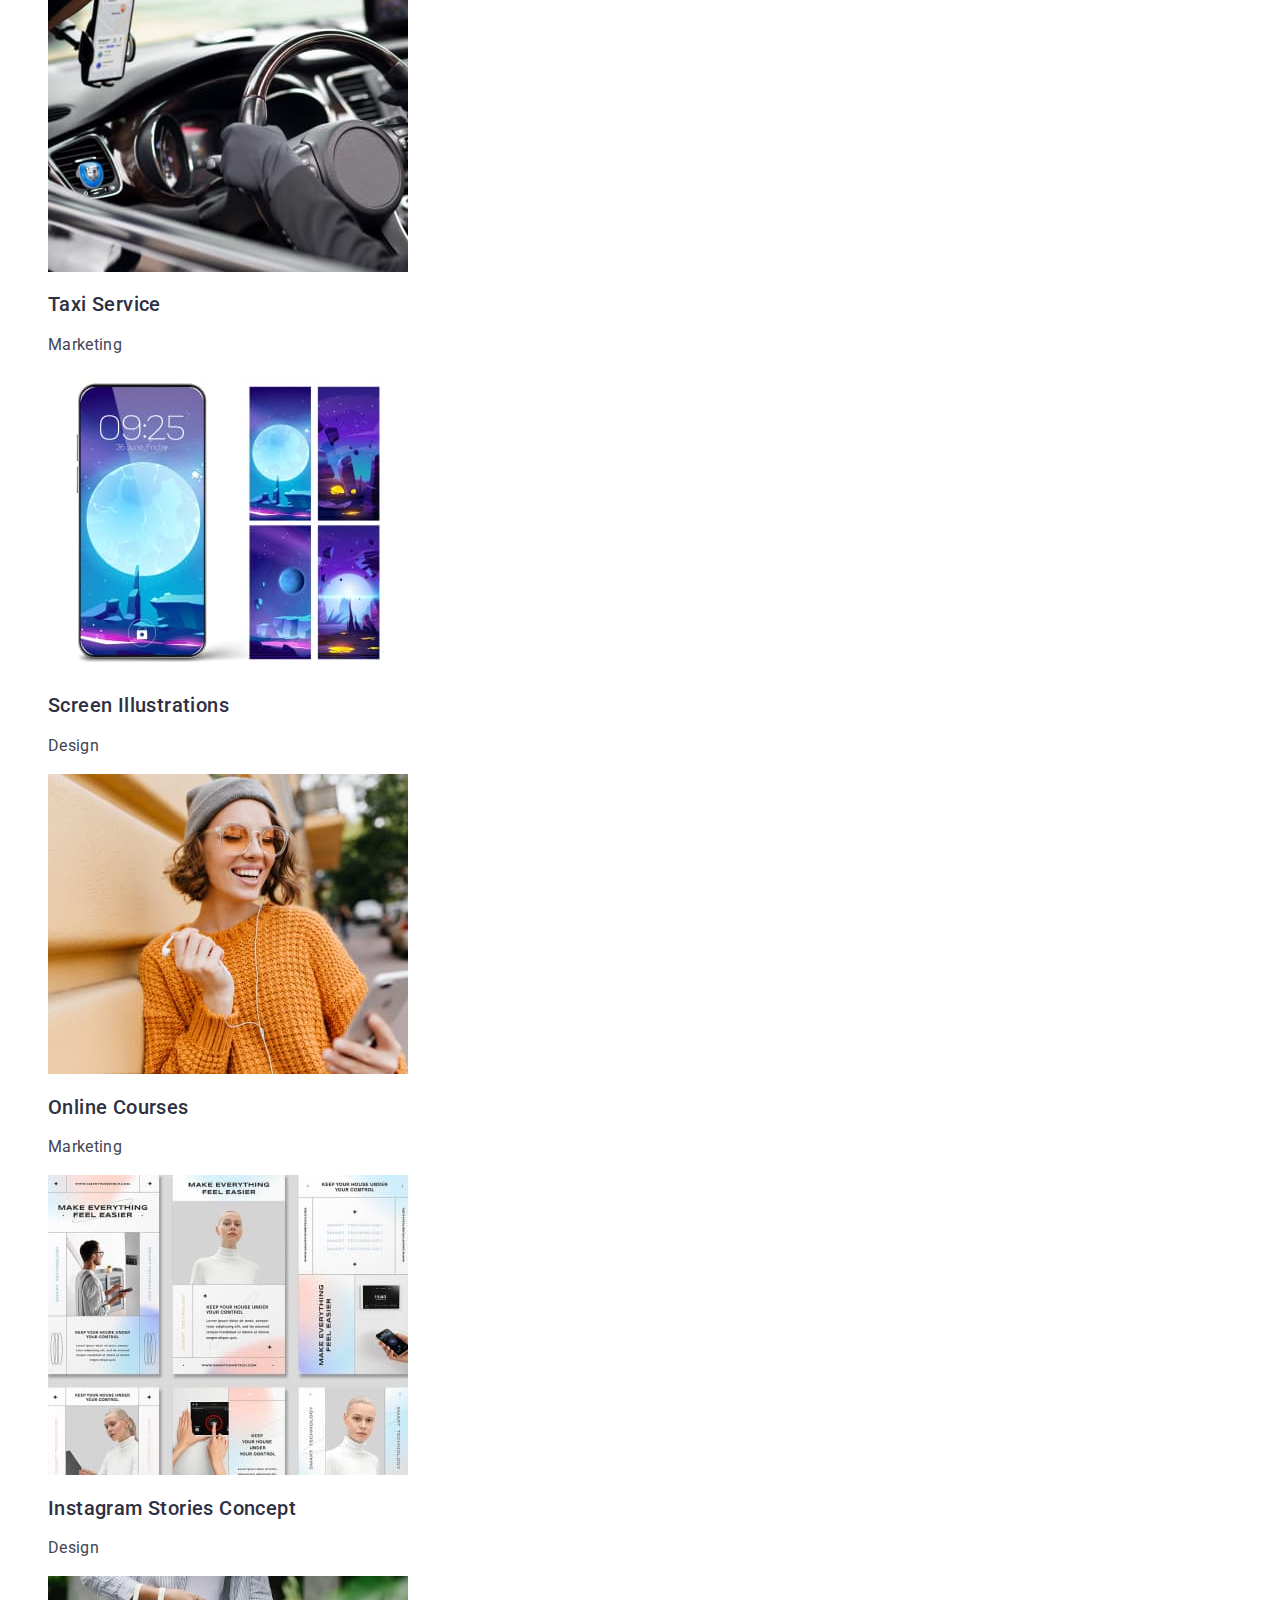
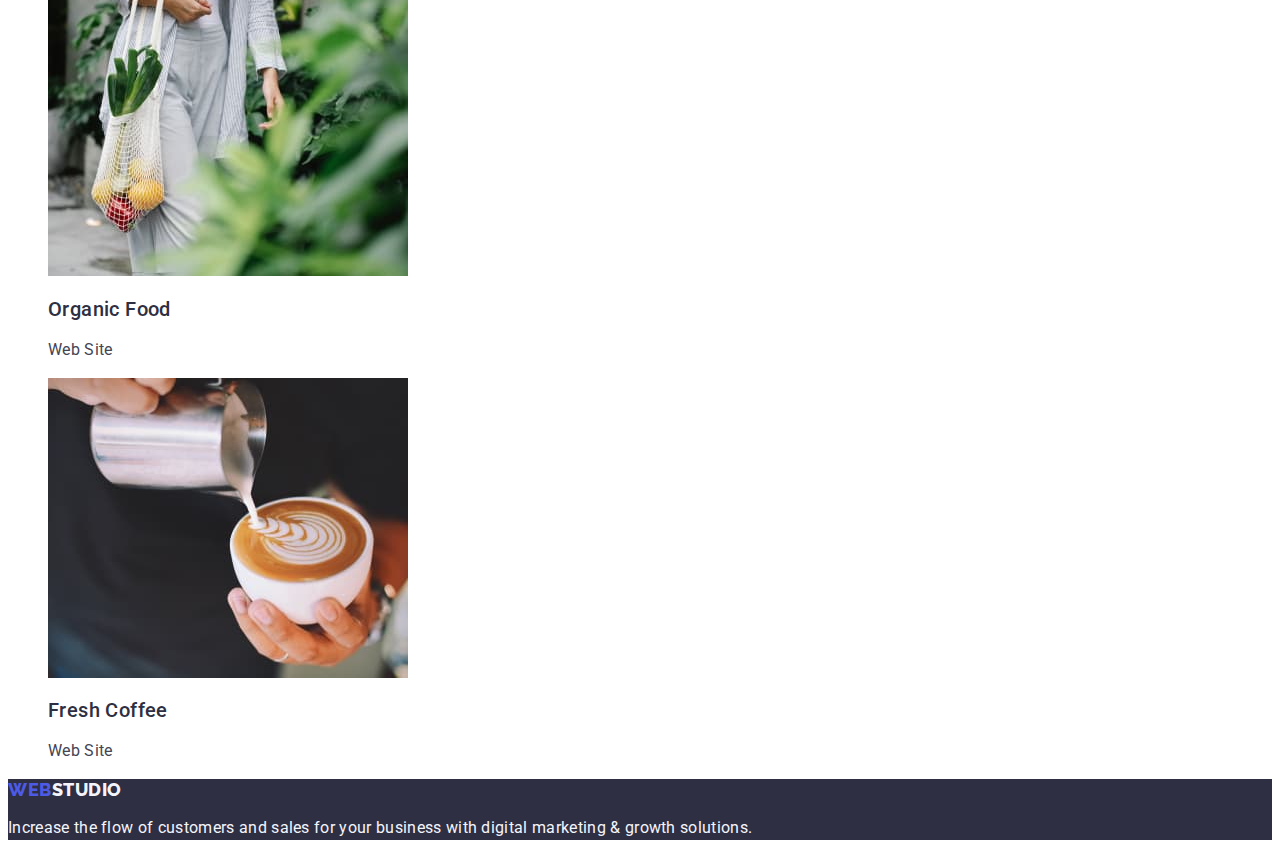
==== commit 9c1c8120: "repost" ====
--- a/portfolio.html
+++ b/portfolio.html
@@ -51,7 +51,7 @@
         <h1 hidden>description</h1>
         <ul class="main-navigation-list list">
           <li>
-            <button class="main-navigation--btn" type="button">All</button>
+            <button class="main-navigation-btn" type="button">All</button>
           </li>
           <li>
             <button class="main-navigation-btn" type="button">Web Site</button>
@@ -65,8 +65,7 @@
           <li>
             <button class="main-navigation-btn" type="button">Marketing</button>
           </li>
-        </ul>
-        <ul class="main-navigation-list list">
+
           <li class="main-navigation-item">
             <a class="main-navigation-link link" href="">
               <img src="./images/prt1.jpg" alt="ptr1" />
@@ -90,31 +89,29 @@
               <p class="main-navigation-text">App</p>
             </a>
           </li>
-        </ul>
 
-        <li class="main-navigation-item">
-          <a class="main-navigation-link link" href="">
-            <img src="./images/prt4.jpg" alt="prt4" />
-            <h2 class="main-navigation-title">Taxi Service</h2>
-            <p class="main-navigation-text">Marketing</p>
-          </a>
-        </li>
-        <li class="main-navigation-item">
-          <a class="main-navigation-link link" href="">
-            <img src="./images/prt5.jpg" alt="prt5" />
-            <h2 class="main-navigation-title">Screen Illustrations</h2>
-            <p class="main-navigation-text">Design</p>
-          </a>
-        </li>
-        <li class="main-navigation-item">
-          <a class="main-navigation-link link" href="">
-            <img src="./images/prt6.jpg" alt="prt6" />
-            <h2 class="main-navigation-title">Online Courses</h2>
-            <p class="main-navigation-text">Marketing</p>
-          </a>
-        </li>
+          <li class="main-navigation-item">
+            <a class="main-navigation-link link" href="">
+              <img src="./images/prt4.jpg" alt="prt4" />
+              <h2 class="main-navigation-title">Taxi Service</h2>
+              <p class="main-navigation-text">Marketing</p>
+            </a>
+          </li>
+          <li class="main-navigation-item">
+            <a class="main-navigation-link link" href="">
+              <img src="./images/prt5.jpg" alt="prt5" />
+              <h2 class="main-navigation-title">Screen Illustrations</h2>
+              <p class="main-navigation-text">Design</p>
+            </a>
+          </li>
+          <li class="main-navigation-item">
+            <a class="main-navigation-link link" href="">
+              <img src="./images/prt6.jpg" alt="prt6" />
+              <h2 class="main-navigation-title">Online Courses</h2>
+              <p class="main-navigation-text">Marketing</p>
+            </a>
+          </li>
 
-        <ul class="main-navigation-list list">
           <li class="main-navigation-item">
             <a class="main-navigation-link link" href="">
               <img src="./images/prt7.jpg" alt="prt7" />
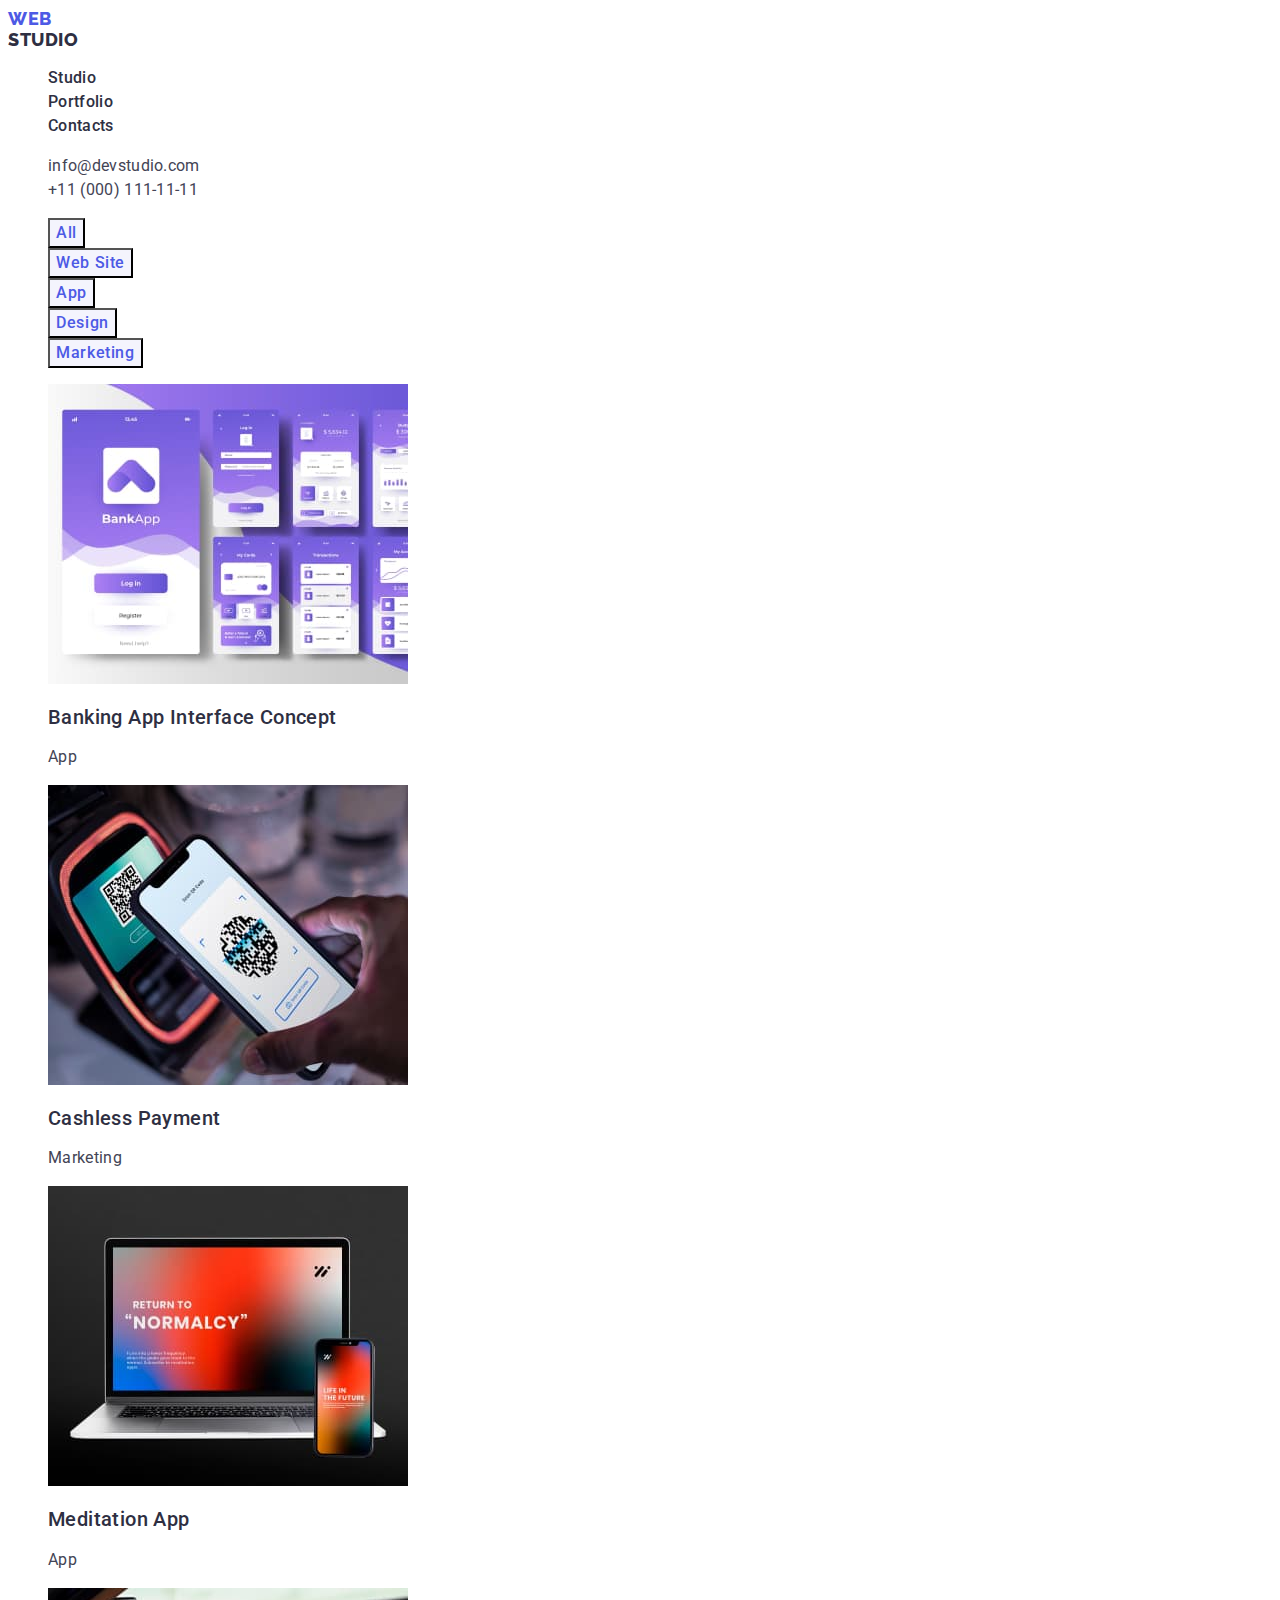
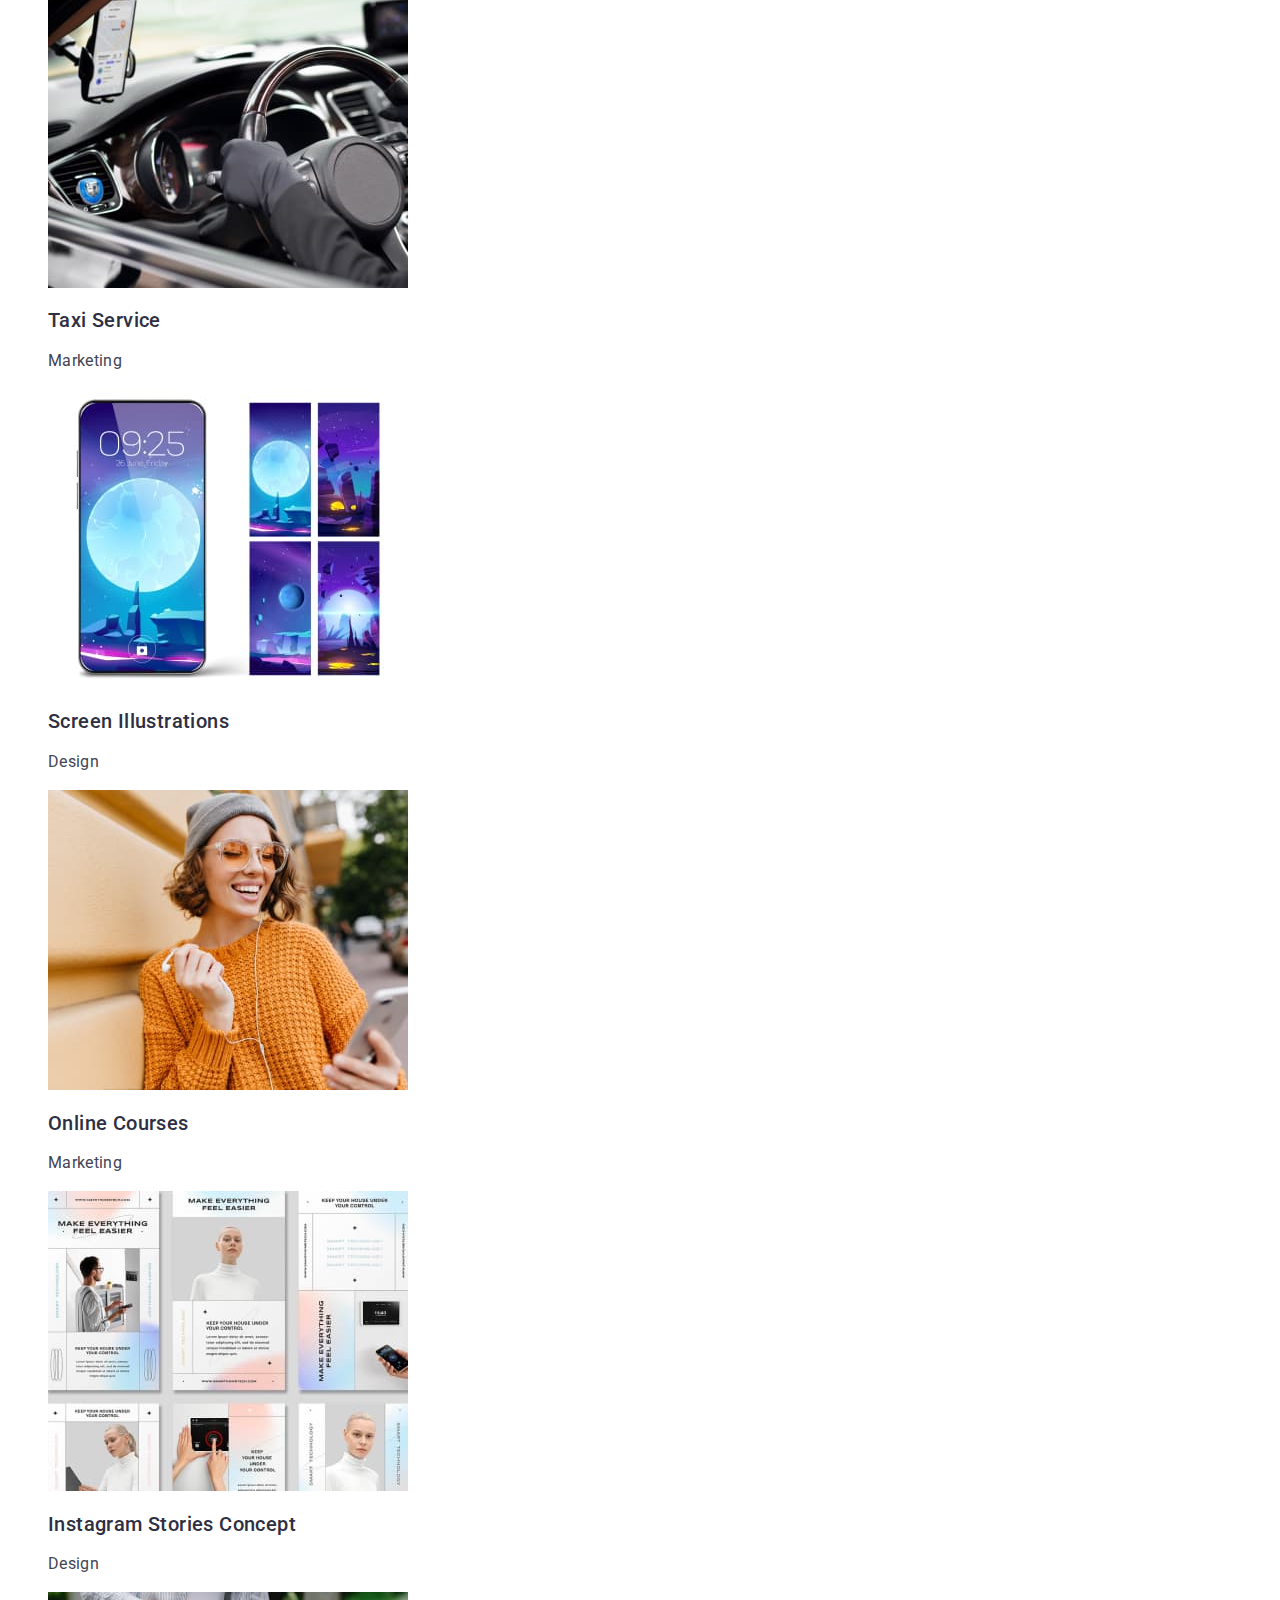
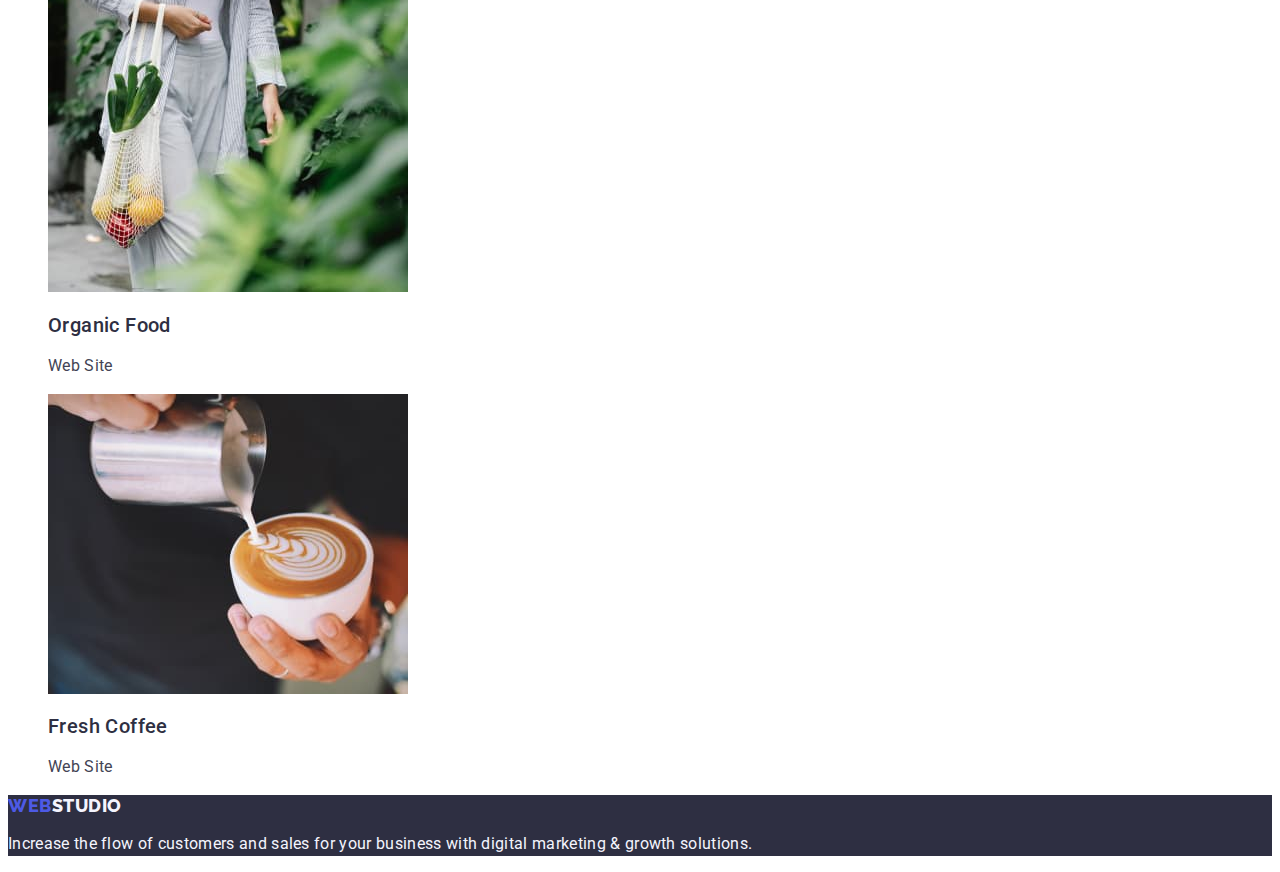
==== commit 9931f8e7: "repost" ====
--- a/portfolio.html
+++ b/portfolio.html
@@ -65,7 +65,8 @@
           <li>
             <button class="main-navigation-btn" type="button">Marketing</button>
           </li>
-
+        </ul>
+        <ul class="main-navigation-list list">
           <li class="main-navigation-item">
             <a class="main-navigation-link link" href="">
               <img src="./images/prt1.jpg" alt="ptr1" />
